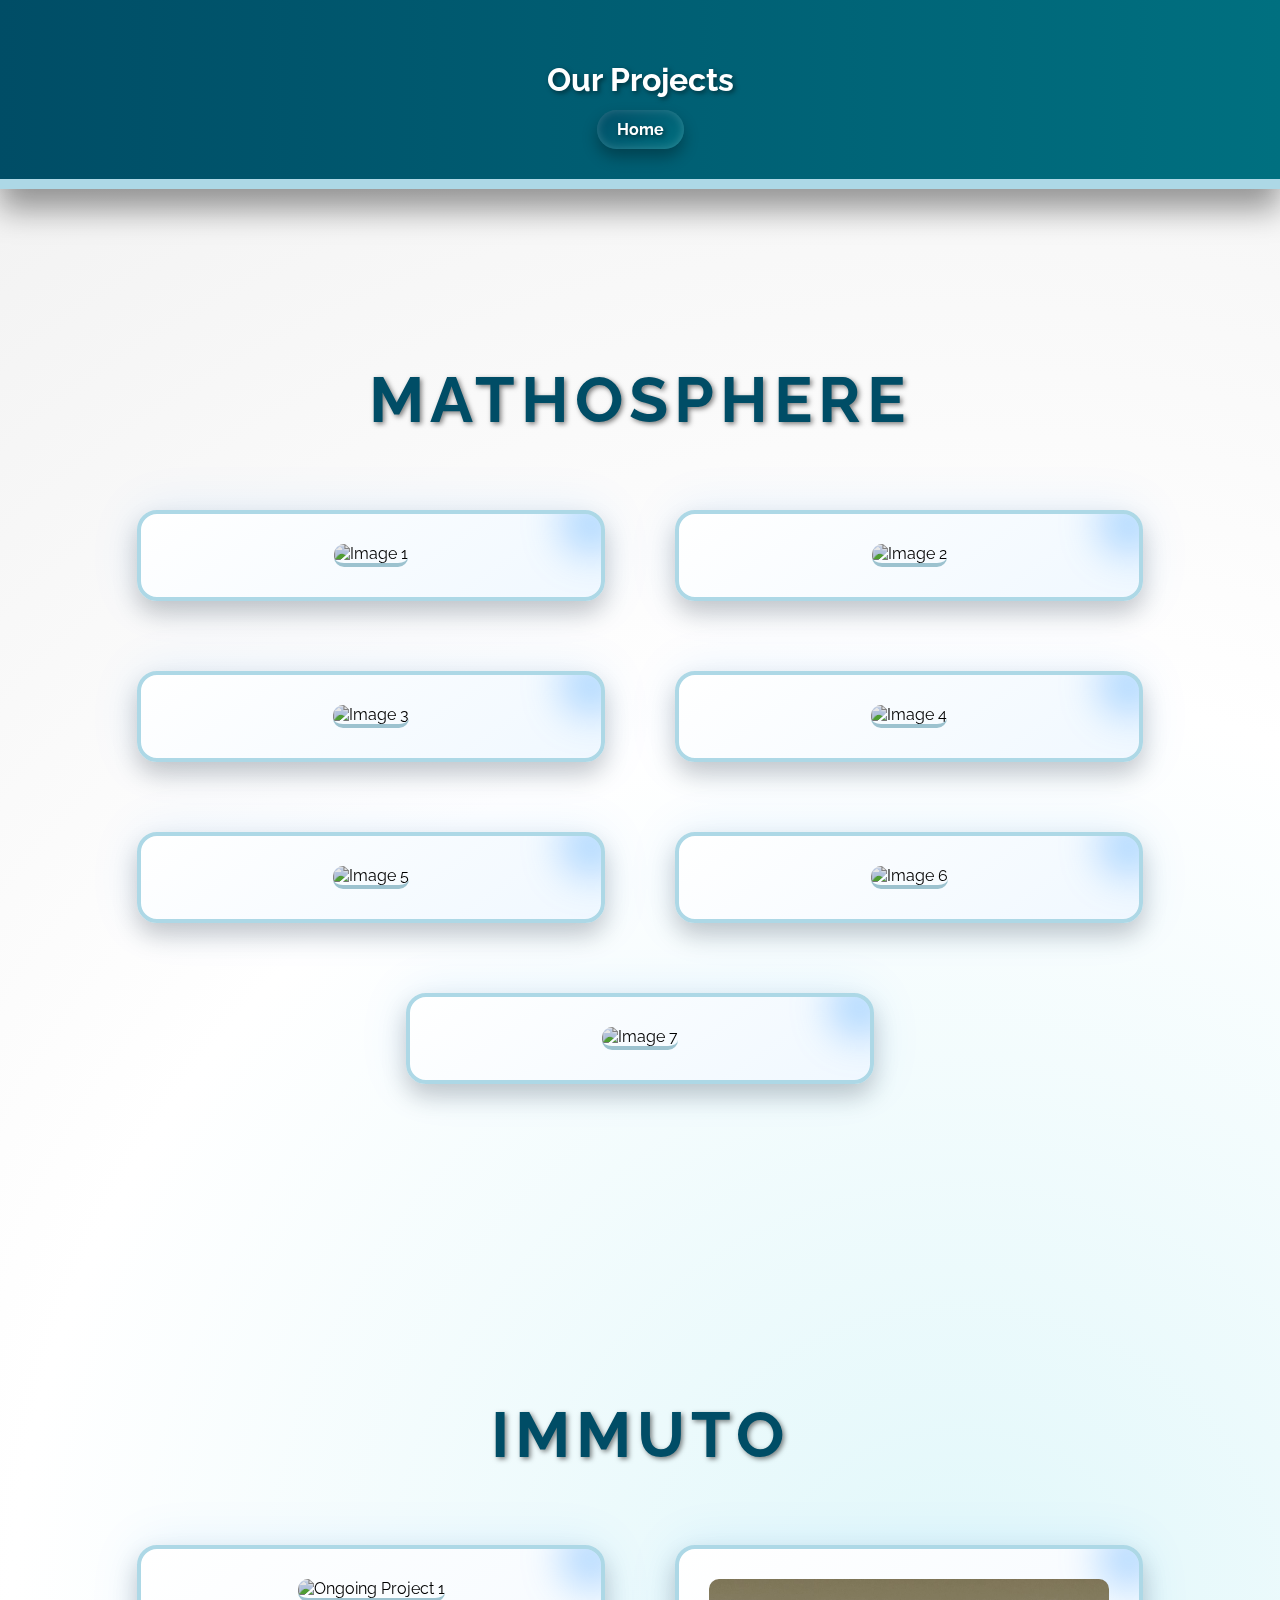
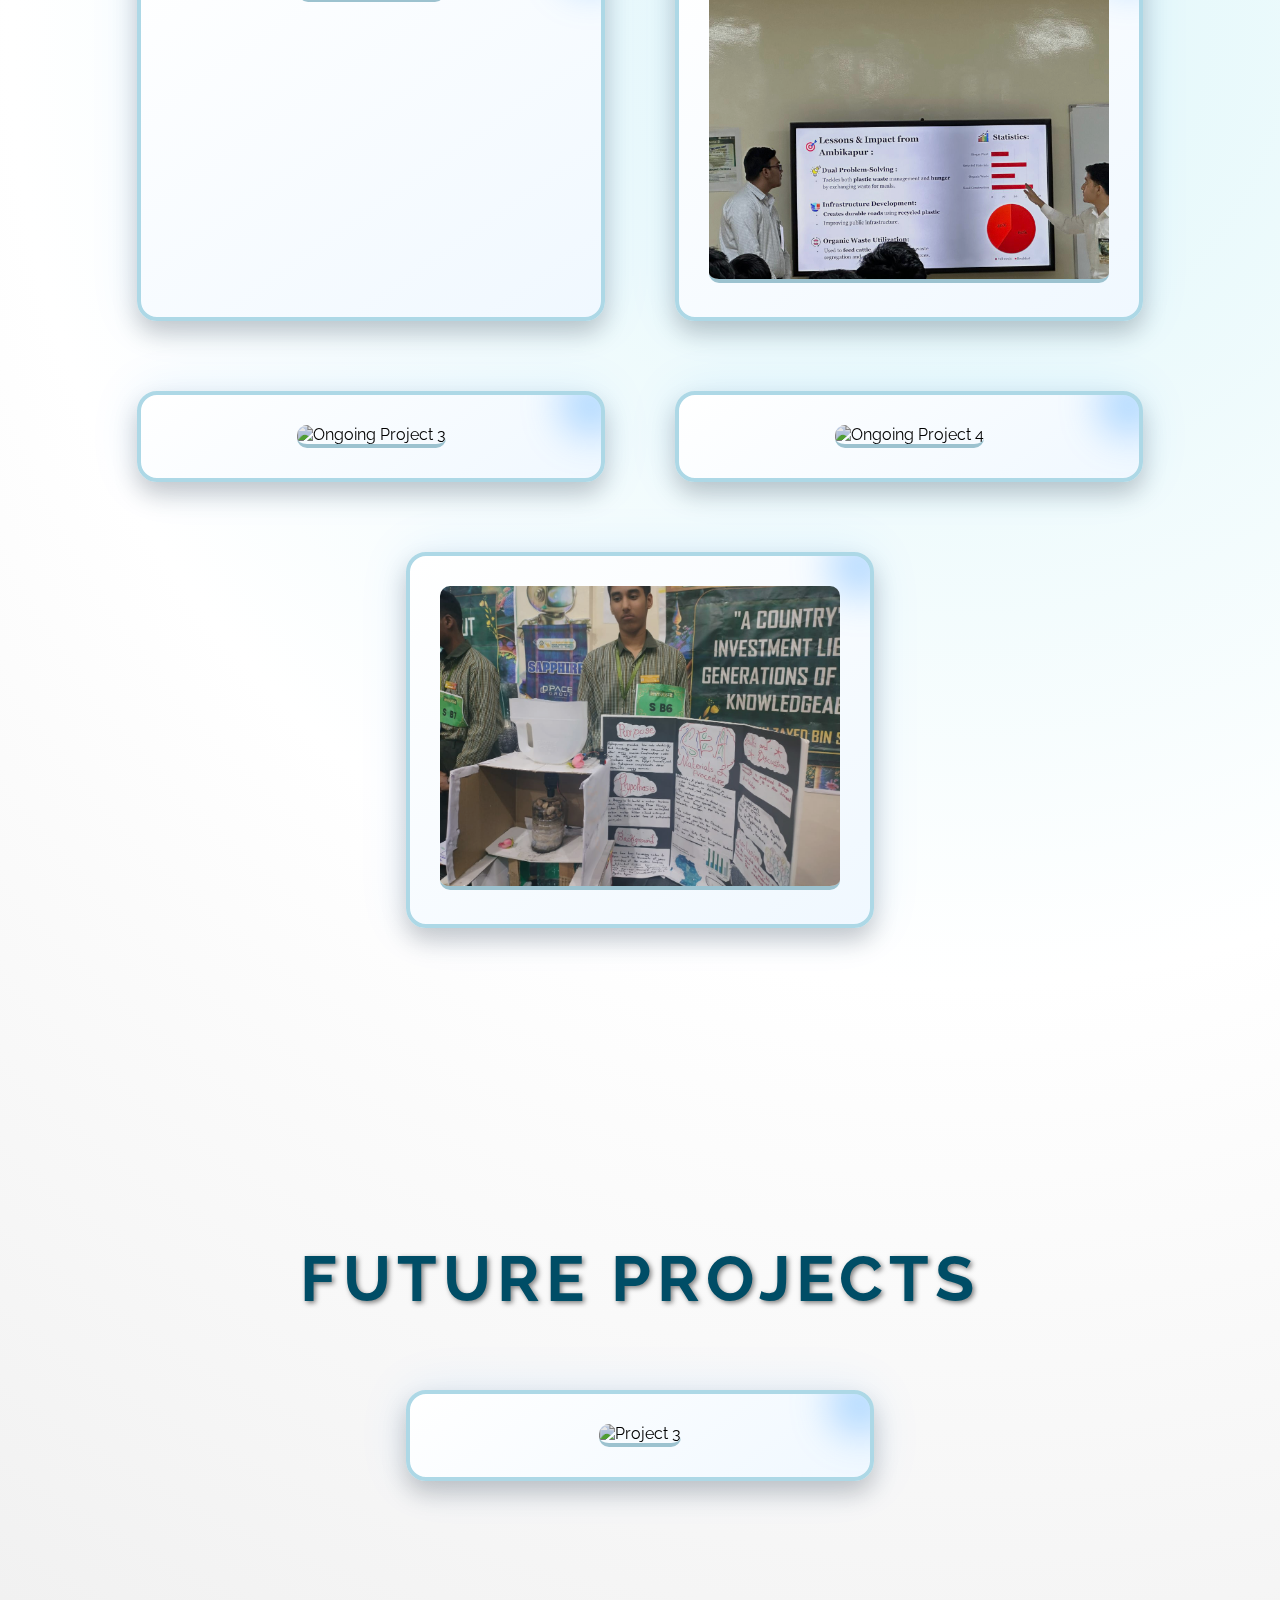
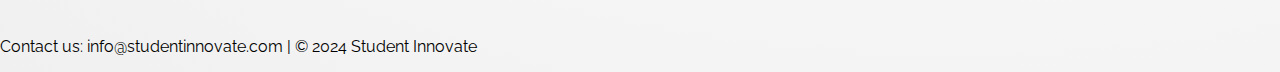
==== project.html @ d990bad8 "Update project.html" ====
<!DOCTYPE html>
<html lang="en">
<head>
    <meta charset="UTF-8">
    <meta name="viewport" content="width=device-width, initial-scale=1.0">
    <meta http-equiv="X-UA-Compatible" content="ie=edge">
    <title>Our Projects - Student Innovate</title>
    <link href="https://fonts.googleapis.com/css2?family=Raleway:wght@700&display=swap" rel="stylesheet">
    <link rel="stylesheet" href="project-styles.css">
</head>
<body>
    <header>
        <div class="container">
            <h1>Our Projects</h1>
            <nav>
                <ul>
                    <li><a href="index.html">Home</a></li>
                </ul>
            </nav>
        </div>
    </header>

    <section id="completed-projects" class="project-section">
        <h2>MATHOSPHERE</h2>
        <div class="project-grid">
            <div class="project-card image-box">
                <img src="img1.JPG" alt="Image 1" class="completed-image">
            </div>
            <div class="project-card image-box">
                <img src="img2.JPG" alt="Image 2" class="completed-image">
            </div>
            <div class="project-card image-box">
                <img src="img3.JPG" alt="Image 3" class="completed-image">
            </div>
            <div class="project-card image-box">
                <img src="img4.JPG" alt="Image 4" class="completed-image">
            </div>
            <div class="project-card image-box">
                <img src="img5.JPG" alt="Image 5" class="completed-image">
            </div>
            <div class="project-card image-box">
                <img src="img6.JPG" alt="Image 6" class="completed-image">
            </div>
            <div class="project-card image-box">
                <img src="img7.JPG" alt="Image 7" class="completed-image">
            </div>
        </div>
    </section>

    <section id="ongoing-projects" class="project-section">
        <h2>Immuto</h2>
        <div class="project-grid">
            <div class="project-card image-box">
                <img src="jpg" alt="Ongoing Project 1" class="ongoing-image">
            </div>
            <div class="project-card image-box">
                <img src="imu2.jpeg" alt="Ongoing Project 2" class="ongoing-image">
            </div>
            <div class="project-card image-box">
                <img src="imu3.JPG" alt="Ongoing Project 3" class="ongoing-image">
            </div>
            <div class="project-card image-box">
                <img src="imu4.JPG" alt="Ongoing Project 4" class="ongoing-image">
            </div>
            <div class="project-card image-box">
                <img src="imu5.jpg" alt="Ongoing Project 5" class="ongoing-image">
            </div>
        </div>
    </section>

    <section id="future-projects" class="project-section">
        <h2>Future Projects</h2>
        <div class="project-grid">
            <div class="project-card image-box">
                <img src="future-project1.jpg" alt="Project 3">
            </div>
            <!-- Add more future project cards here -->
        </div>
    </section>

    <footer>
        <p>Contact us: info@studentinnovate.com | © 2024 Student Innovate</p>
    </footer>

    <script src="project-script.js"></script>
</body>
</html>
---- project-styles.css ----
/* General styles */
body {
    font-family: 'Raleway', sans-serif;
    margin: 0;
    padding: 0;
    background: radial-gradient(circle at center, #e0f7fa, #ffffff, #f0f0f0);
    animation: backgroundShift 10s ease-in-out infinite;
    background-size: 150%;
    perspective: 2000px; /* Enhanced 3D perspective */
    scroll-behavior: smooth; /* Smooth scrolling */
}

/* Scrollbar styles */
body::-webkit-scrollbar {
    width: 10px;
}

body::-webkit-scrollbar-thumb {
    background: #007080;
    border-radius: 10px;
}

body::-webkit-scrollbar-thumb:hover {
    background: #00bcd4;
}

@keyframes backgroundShift {
    0% { background-position: left top; }
    50% { background-position: right bottom; }
    100% { background-position: left top; }
}

header {
    background: linear-gradient(90deg, #004d66, #007080, #00bcd4);
    color: white;
    padding: 40px 0;
    text-align: center;
    border-bottom: 10px solid #add8e6;
    position: sticky;
    top: 0;
    z-index: 1000;
    box-shadow: 0 20px 30px rgba(0, 0, 0, 0.4);
    background-size: 200% 200%; /* Larger background for animation */
    animation: gradientShift 8s ease infinite; /* Gradient animation */
    text-shadow: 2px 2px 5px rgba(0, 0, 0, 0.5); /* Text shadow */
}

@keyframes gradientShift {
    0% { background-position: left; }
    50% { background-position: right; }
    100% { background-position: left; }
}

nav ul {
    list-style: none;
    padding: 0;
    margin: 0;
    display: flex;
    justify-content: center;
    gap: 20px; /* Reduced gap for smaller buttons */
}

nav ul li {
    position: relative;
}

nav ul li a {
    color: white;
    text-decoration: none;
    font-weight: bold;
    padding: 10px 20px; /* Adjusted padding for smaller buttons */
    border-radius: 25px;
    background: linear-gradient(145deg, #004d66, #007080);
    transition: all 0.4s ease, transform 0.5s ease, box-shadow 0.4s ease;
    box-shadow: 0 8px 15px rgba(0, 0, 0, 0.3), inset 0 0 10px rgba(255, 255, 255, 0.2);
    transform-style: preserve-3d; /* Enable 3D transformations */
}

nav ul li a:hover {
    background: linear-gradient(145deg, #00b8d4, #007080);
    transform: translateY(-5px) rotateY(10deg) rotateX(5deg); /* Reduced hover transformation */
    box-shadow: 0 15px 25px rgba(0, 0, 0, 0.5), inset 0 0 20px rgba(255, 255, 255, 0.3);
}

/* Project section */
.project-section {
    padding: 120px 20px;
    text-align: center;
    position: relative;
    z-index: 1;
}

.project-section h2 {
    font-size: 4em;
    color: #004d66;
    text-transform: uppercase;
    letter-spacing: 6px;
    position: relative;
    animation: floatText 3s ease-in-out infinite;
    text-shadow: 2px 2px 5px rgba(0, 0, 0, 0.5); /* Text shadow */
}

@keyframes floatText {
    0% { transform: translateY(0); }
    50% { transform: translateY(-15px); }
    100% { transform: translateY(0); }
}

.project-grid {
    display: flex;
    flex-wrap: wrap;
    justify-content: center;
    gap: 30px; /* Reduced gap */
    animation: fadeIn 1.5s ease;
}

.card {
    perspective: 1000px; /* Card flip perspective */
}

.image-box {
    background: linear-gradient(145deg, #ffffff, #f0f8ff);
    border: 4px solid #add8e6;
    border-radius: 20px; /* Adjusted border radius */
    box-shadow: 0 12px 24px rgba(0, 0, 0, 0.2), 0 0 50px rgba(0, 128, 255, 0.1);
    overflow: hidden;
    transition: transform 0.6s ease, box-shadow 0.6s ease, filter 0.6s ease;
    margin: 20px;
    width: 100%;
    max-width: 400px;
    text-align: center;
    padding: 30px; /* Adjusted padding */
    transform-style: preserve-3d; /* 3D effect */
}

.image-box::after {
    content: '';
    position: absolute;
    top: -20px;
    right: -20px;
    width: 60px;
    height: 60px;
    background: rgba(0, 128, 255, 0.3);
    border-radius: 50%;
    filter: blur(20px);
    transition: all 0.6s ease;
    z-index: -1;
}

.image-box:hover::after {
    top: -40px;
    right: -40px;
    width: 80px;
    height: 80px;
    filter: blur(40px);
    background: rgba(0, 128, 255, 0.5);
}

.image-box:hover {
    transform: translateY(-20px) rotateX(5deg) rotateY(5deg); /* Adjusted hover transformation */
    box-shadow: 0 20px 40px rgba(0, 0, 0, 0.3), 0 0 100px rgba(0, 128, 255, 0.3);
}

.image-box img {
    width: 100%;
    height: auto;
    border-bottom: 4px solid #add8e6;
    border-radius: 10px;
    transition: transform 0.5s ease, filter 0.5s ease;
    filter: brightness(0.9);
    transform: translateZ(30px); /* Adds depth */
}

.image-box:hover img {
    transform: scale(1.1) translateZ(40px); /* 3D scaling */
    filter: brightness(1.3);
}

.image-box h3 {
    font-size: 2.5em;
    margin: 20px 0;
    color: #004d66;
    text-transform: uppercase;
    letter-spacing: 3px;
    transform: translateZ(15px);
}

/* Card Flip Effect */
.image-box .card-inner {
    position: relative;
    width: 100%;
    height: 100%;
    transition: transform 0.6s;
    transform-style: preserve-3d;
}

.image-box:hover .card-inner {
    transform: rotateY(180deg); /* Flip on hover */
}

.image-box .card-front,
.image-box .card-back {
    position: absolute;
    width: 100%;
    height: 100%;
    backface-visibility: hidden; /* Hide the back face */
}

.image-box .card-front {
    display: flex;
    justify-content: center;
    align-items: center;
}

.image-box .card-back {
    background: rgba(173, 216, 230, 0.9); /* Background color for back */
    color: #004d66;
    display: flex;
    justify-content: center;
    align-items: center;
    transform: rotateY(180deg); /* Flip it */
}

/* Button Styles */
button {
    margin-top: 30px;
    background-color: #004d66;
    color: white;
    border: none;
    padding: 15px 30px; /* Reduced padding */
    cursor: pointer;
    border-radius: 15px;
    font-size: 1.2em; /* Adjusted font size */
    letter-spacing: 1px; /* Reduced letter spacing */
    transition: transform 0.4s ease, box-shadow 0.4s ease, background 0.4s ease;
    box-shadow: 0 5px 15px rgba(0, 0, 0, 0.3);
}

button:hover {
    background-color: #007080;
    transform: scale(1.05); /* Slightly larger on hover */
    box-shadow: 0 10px 20px rgba(0, 0, 0, 0.5);
}

@media (max-width: 768px) {
    nav ul {
        flex-direction: column; /* Stack navigation items on smaller screens */
        gap: 10px; /* Reduced gap for smaller screens */
    }

    .image-box {
        margin: 10px;
        padding: 20px; /* Adjusted padding */
    }
}

@media (max-width: 480px) {
    .project-section h2 {
        font-size: 2.2em;
    }

    .image-box {
        max-width: 100%;
    }

    button {
        padding: 12px 20px; /* Further reduced padding for buttons */
        font-size: 1em; /* Adjusted font size */
    }
}
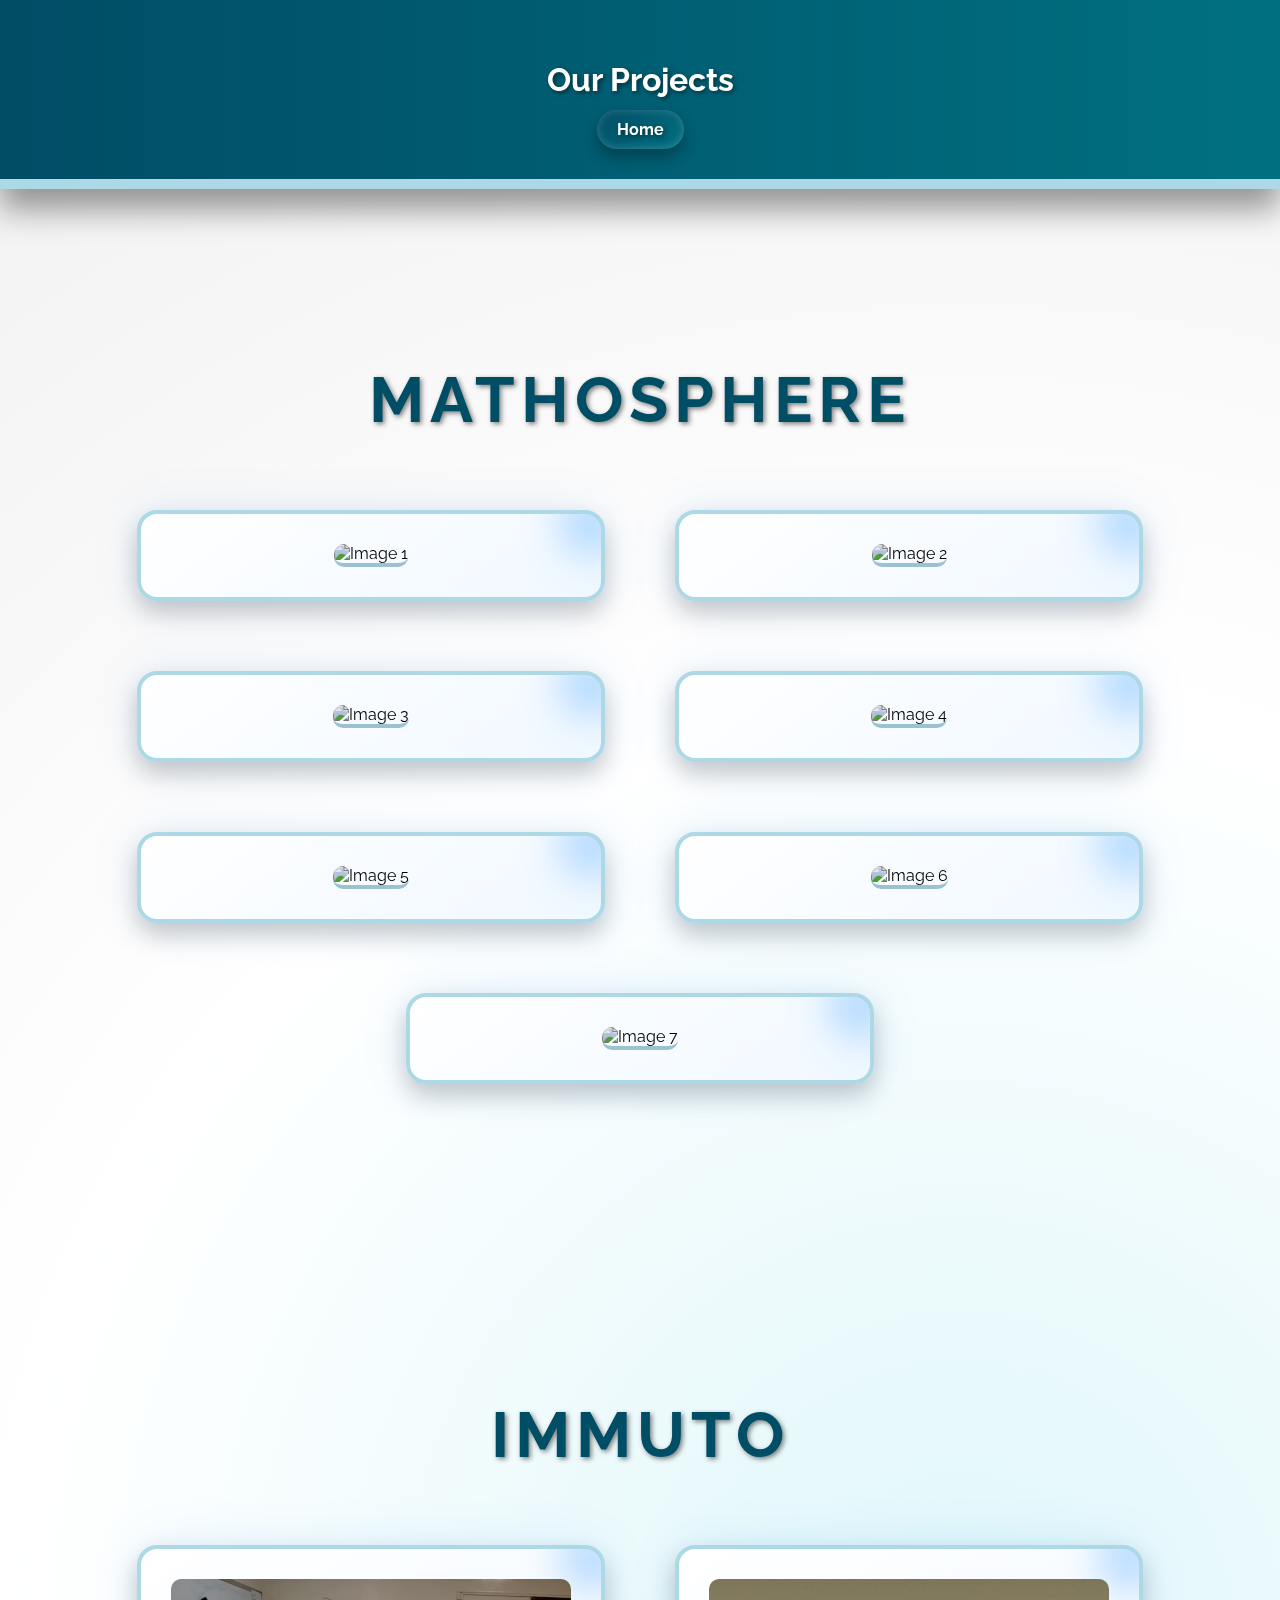
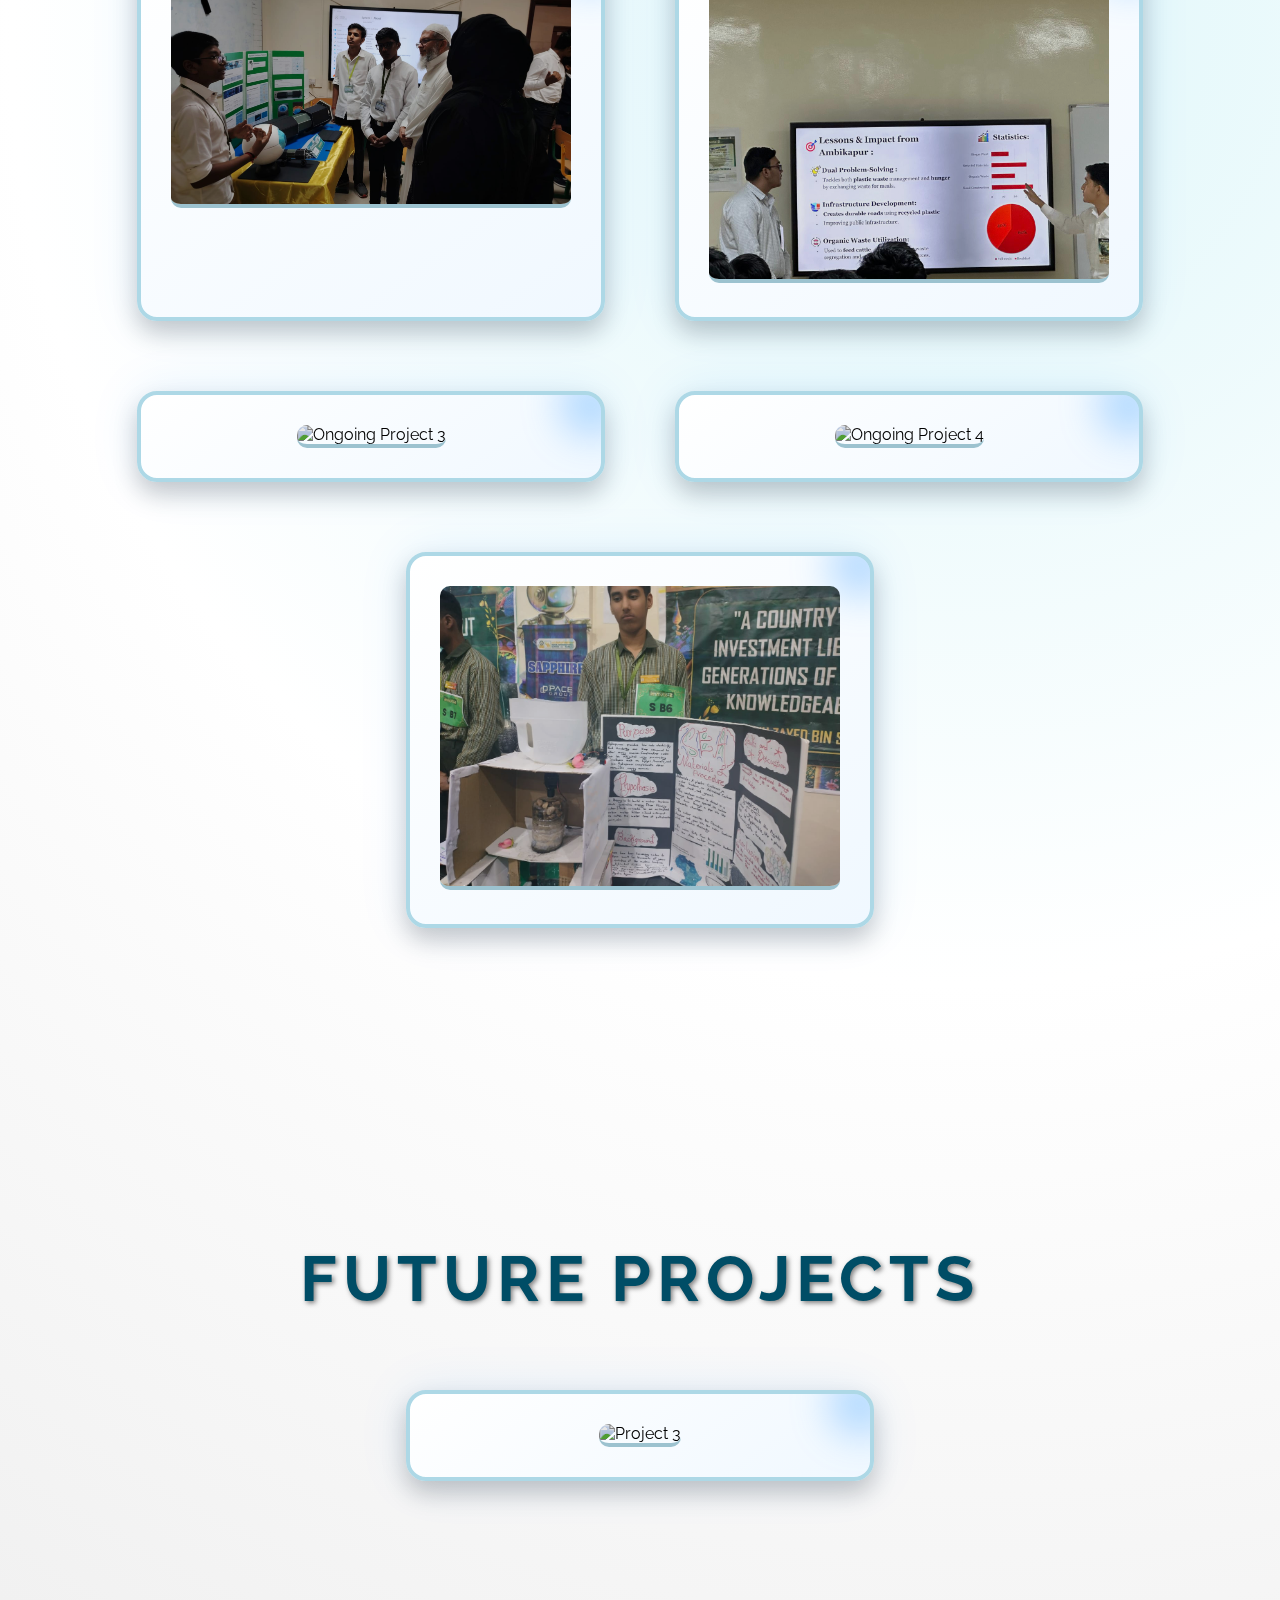
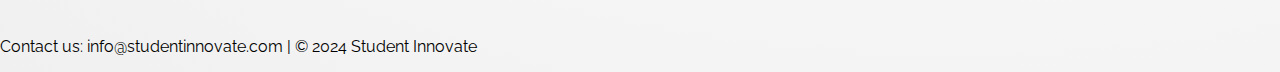
==== commit efc83c10: "Update project.html" ====
--- a/project.html
+++ b/project.html
@@ -51,7 +51,7 @@
         <h2>Immuto</h2>
         <div class="project-grid">
             <div class="project-card image-box">
-                <img src="jpg" alt="Ongoing Project 1" class="ongoing-image">
+                <img src="imu1.jpg" alt="Ongoing Project 1" class="ongoing-image">
             </div>
             <div class="project-card image-box">
                 <img src="imu2.jpeg" alt="Ongoing Project 2" class="ongoing-image">
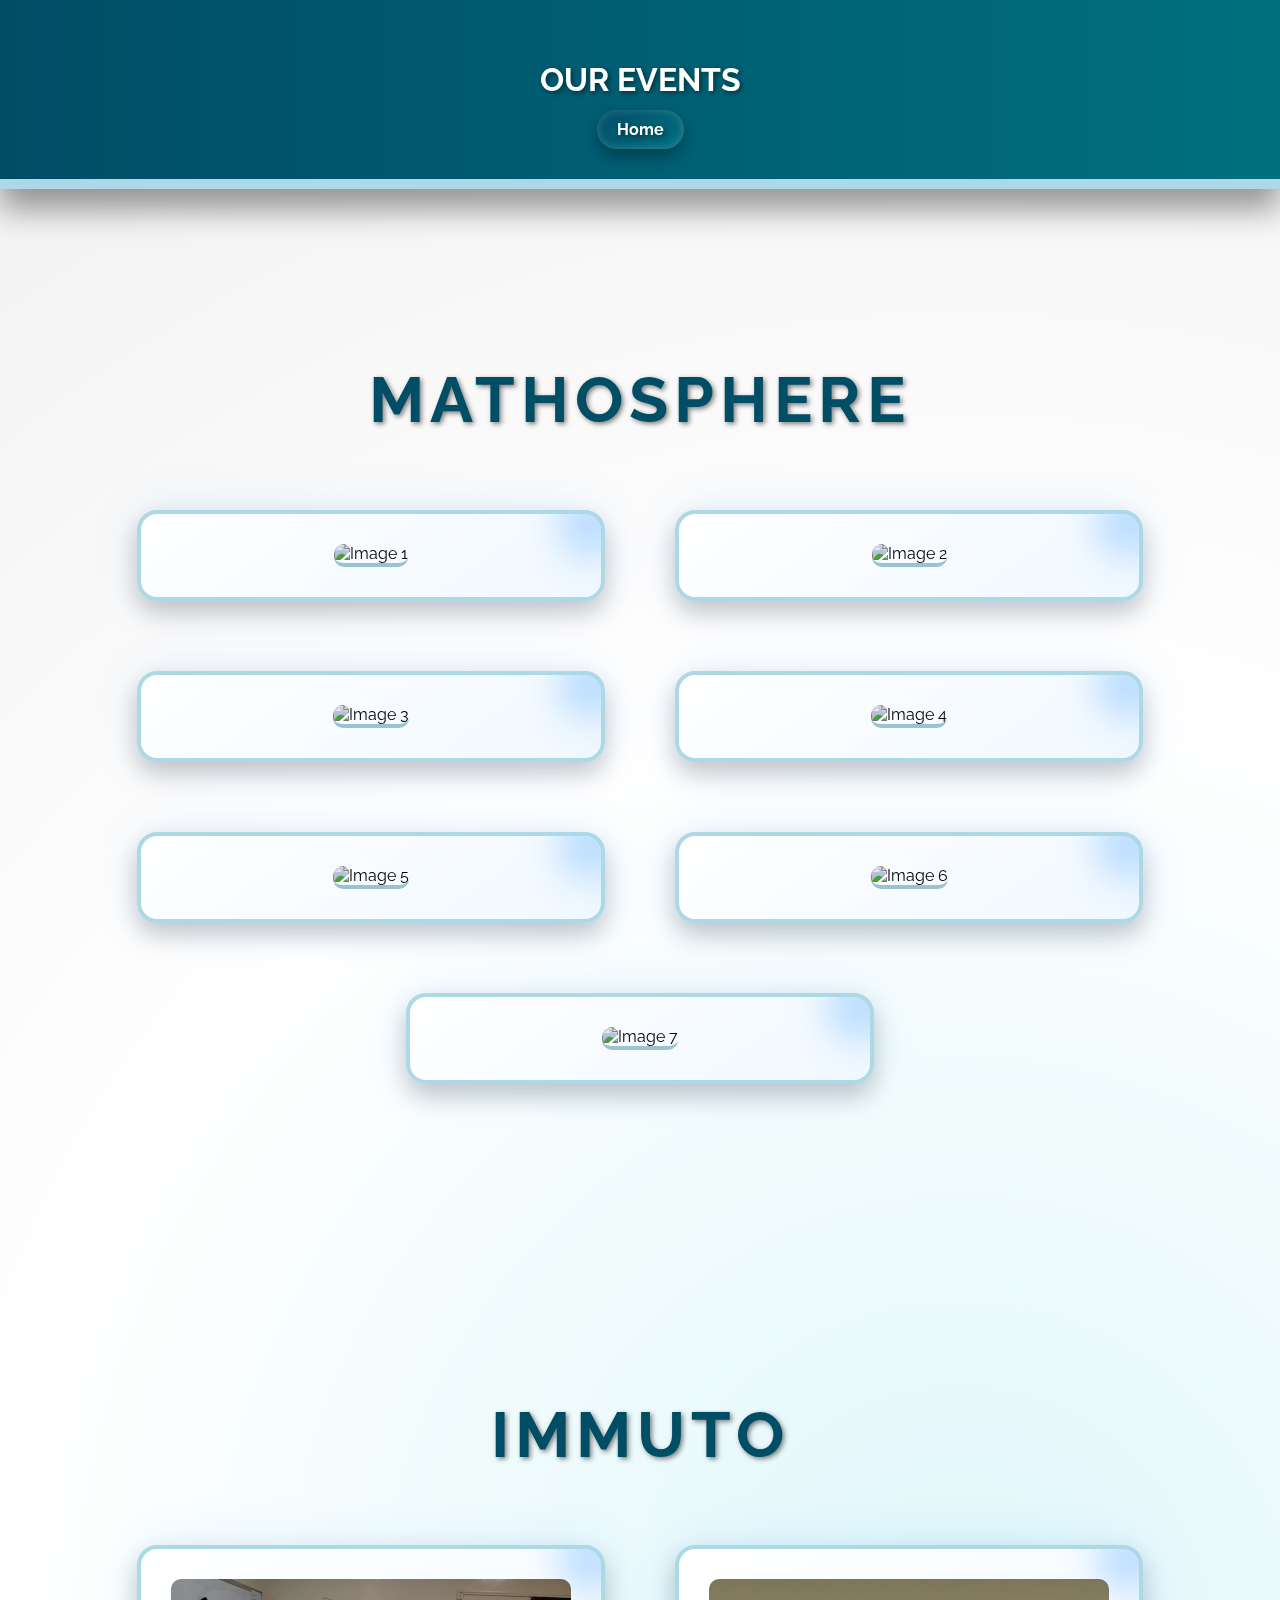
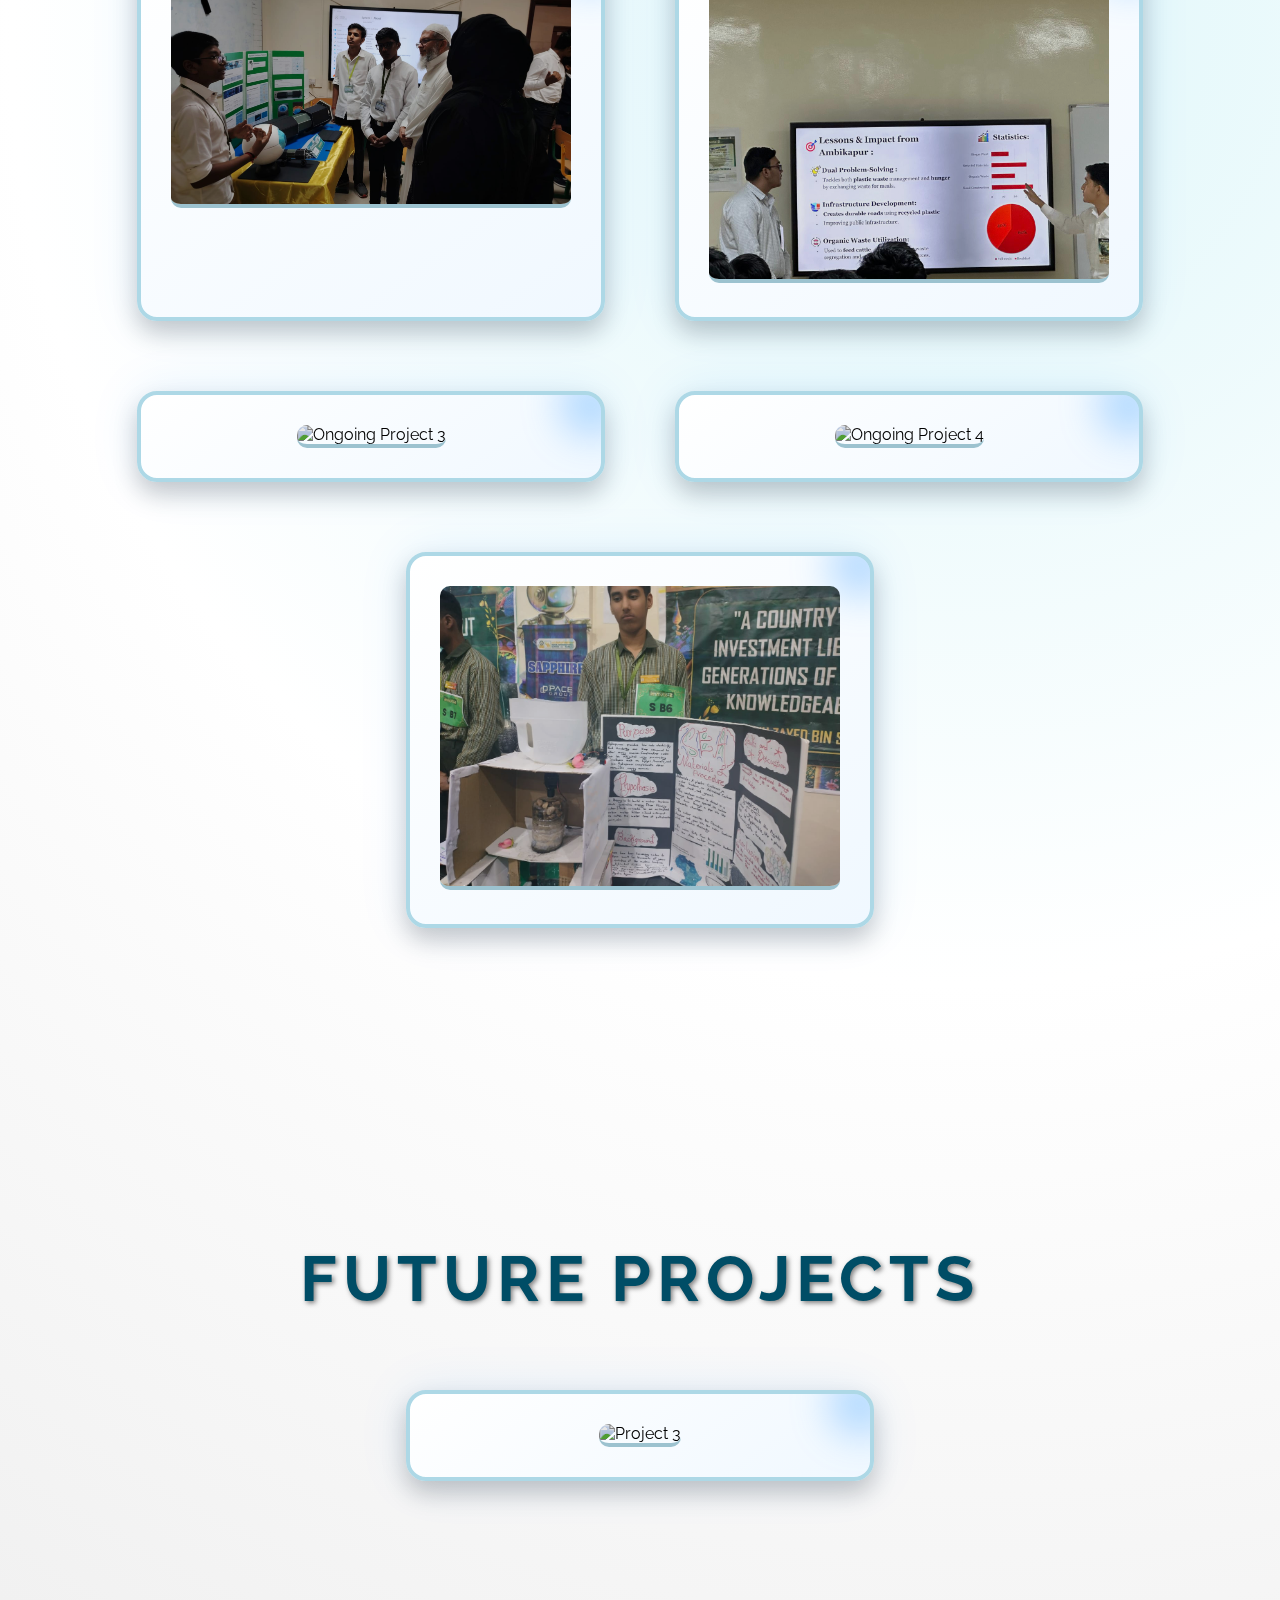
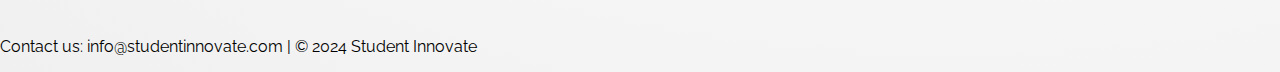
==== commit 3fd784f7: "Update project.html" ====
--- a/project.html
+++ b/project.html
@@ -4,14 +4,14 @@
     <meta charset="UTF-8">
     <meta name="viewport" content="width=device-width, initial-scale=1.0">
     <meta http-equiv="X-UA-Compatible" content="ie=edge">
-    <title>Our Projects - Student Innovate</title>
+    <title>Our Events - Student Innovate</title>
     <link href="https://fonts.googleapis.com/css2?family=Raleway:wght@700&display=swap" rel="stylesheet">
     <link rel="stylesheet" href="project-styles.css">
 </head>
 <body>
     <header>
         <div class="container">
-            <h1>Our Projects</h1>
+            <h1>OUR EVENTS</h1>
             <nav>
                 <ul>
                     <li><a href="index.html">Home</a></li>
@@ -24,25 +24,25 @@
         <h2>MATHOSPHERE</h2>
         <div class="project-grid">
             <div class="project-card image-box">
-                <img src="img1.JPG" alt="Image 1" class="completed-image">
+                <img src="img1.jpg" alt="Image 1" class="completed-image">
             </div>
             <div class="project-card image-box">
-                <img src="img2.JPG" alt="Image 2" class="completed-image">
+                <img src="img2.jpg" alt="Image 2" class="completed-image">
             </div>
             <div class="project-card image-box">
-                <img src="img3.JPG" alt="Image 3" class="completed-image">
+                <img src="img3.jpg" alt="Image 3" class="completed-image">
             </div>
             <div class="project-card image-box">
-                <img src="img4.JPG" alt="Image 4" class="completed-image">
+                <img src="img4.jpg" alt="Image 4" class="completed-image">
             </div>
             <div class="project-card image-box">
-                <img src="img5.JPG" alt="Image 5" class="completed-image">
+                <img src="img5.jpg" alt="Image 5" class="completed-image">
             </div>
             <div class="project-card image-box">
-                <img src="img6.JPG" alt="Image 6" class="completed-image">
+                <img src="img6.jpg" alt="Image 6" class="completed-image">
             </div>
             <div class="project-card image-box">
-                <img src="img7.JPG" alt="Image 7" class="completed-image">
+                <img src="img7.jpg" alt="Image 7" class="completed-image">
             </div>
         </div>
     </section>
@@ -57,10 +57,10 @@
                 <img src="imu2.jpeg" alt="Ongoing Project 2" class="ongoing-image">
             </div>
             <div class="project-card image-box">
-                <img src="imu3.JPG" alt="Ongoing Project 3" class="ongoing-image">
+                <img src="imu3.jpg" alt="Ongoing Project 3" class="ongoing-image">
             </div>
             <div class="project-card image-box">
-                <img src="imu4.JPG" alt="Ongoing Project 4" class="ongoing-image">
+                <img src="imu4.jpg" alt="Ongoing Project 4" class="ongoing-image">
             </div>
             <div class="project-card image-box">
                 <img src="imu5.jpg" alt="Ongoing Project 5" class="ongoing-image">
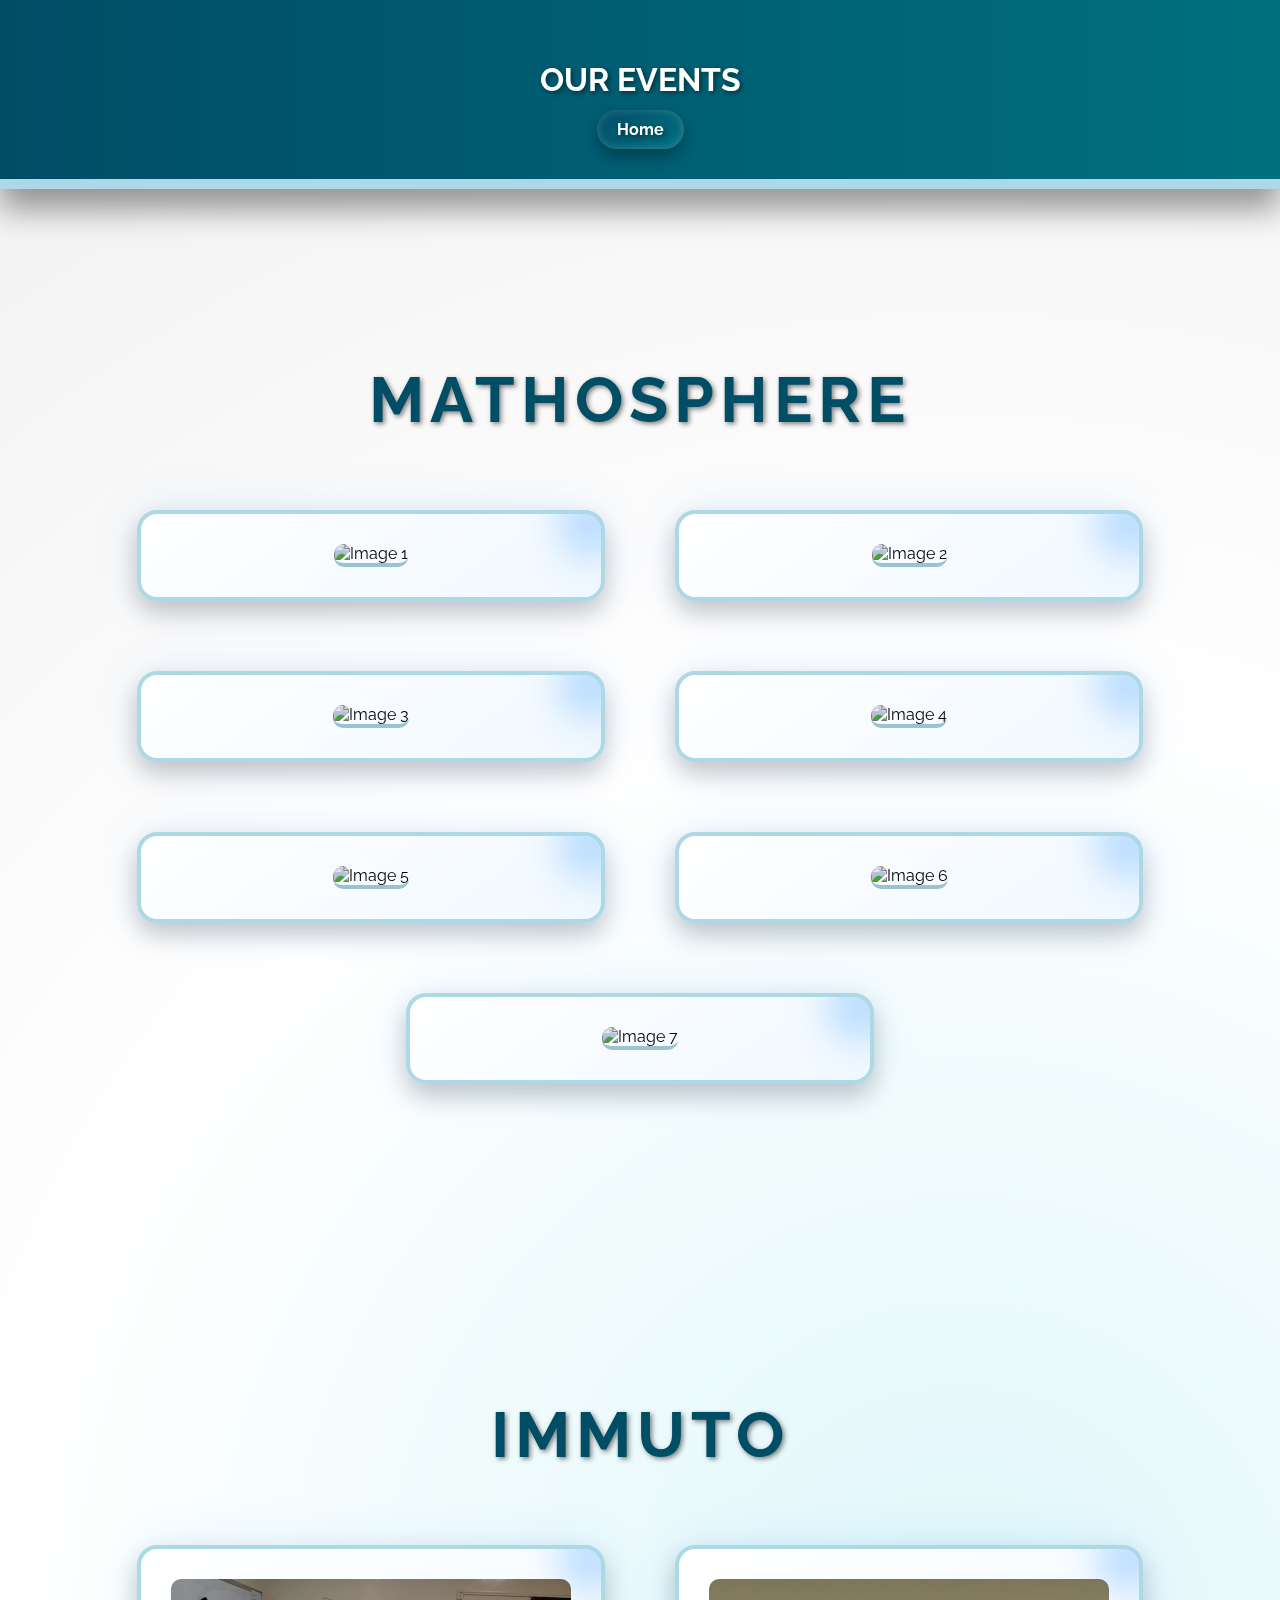
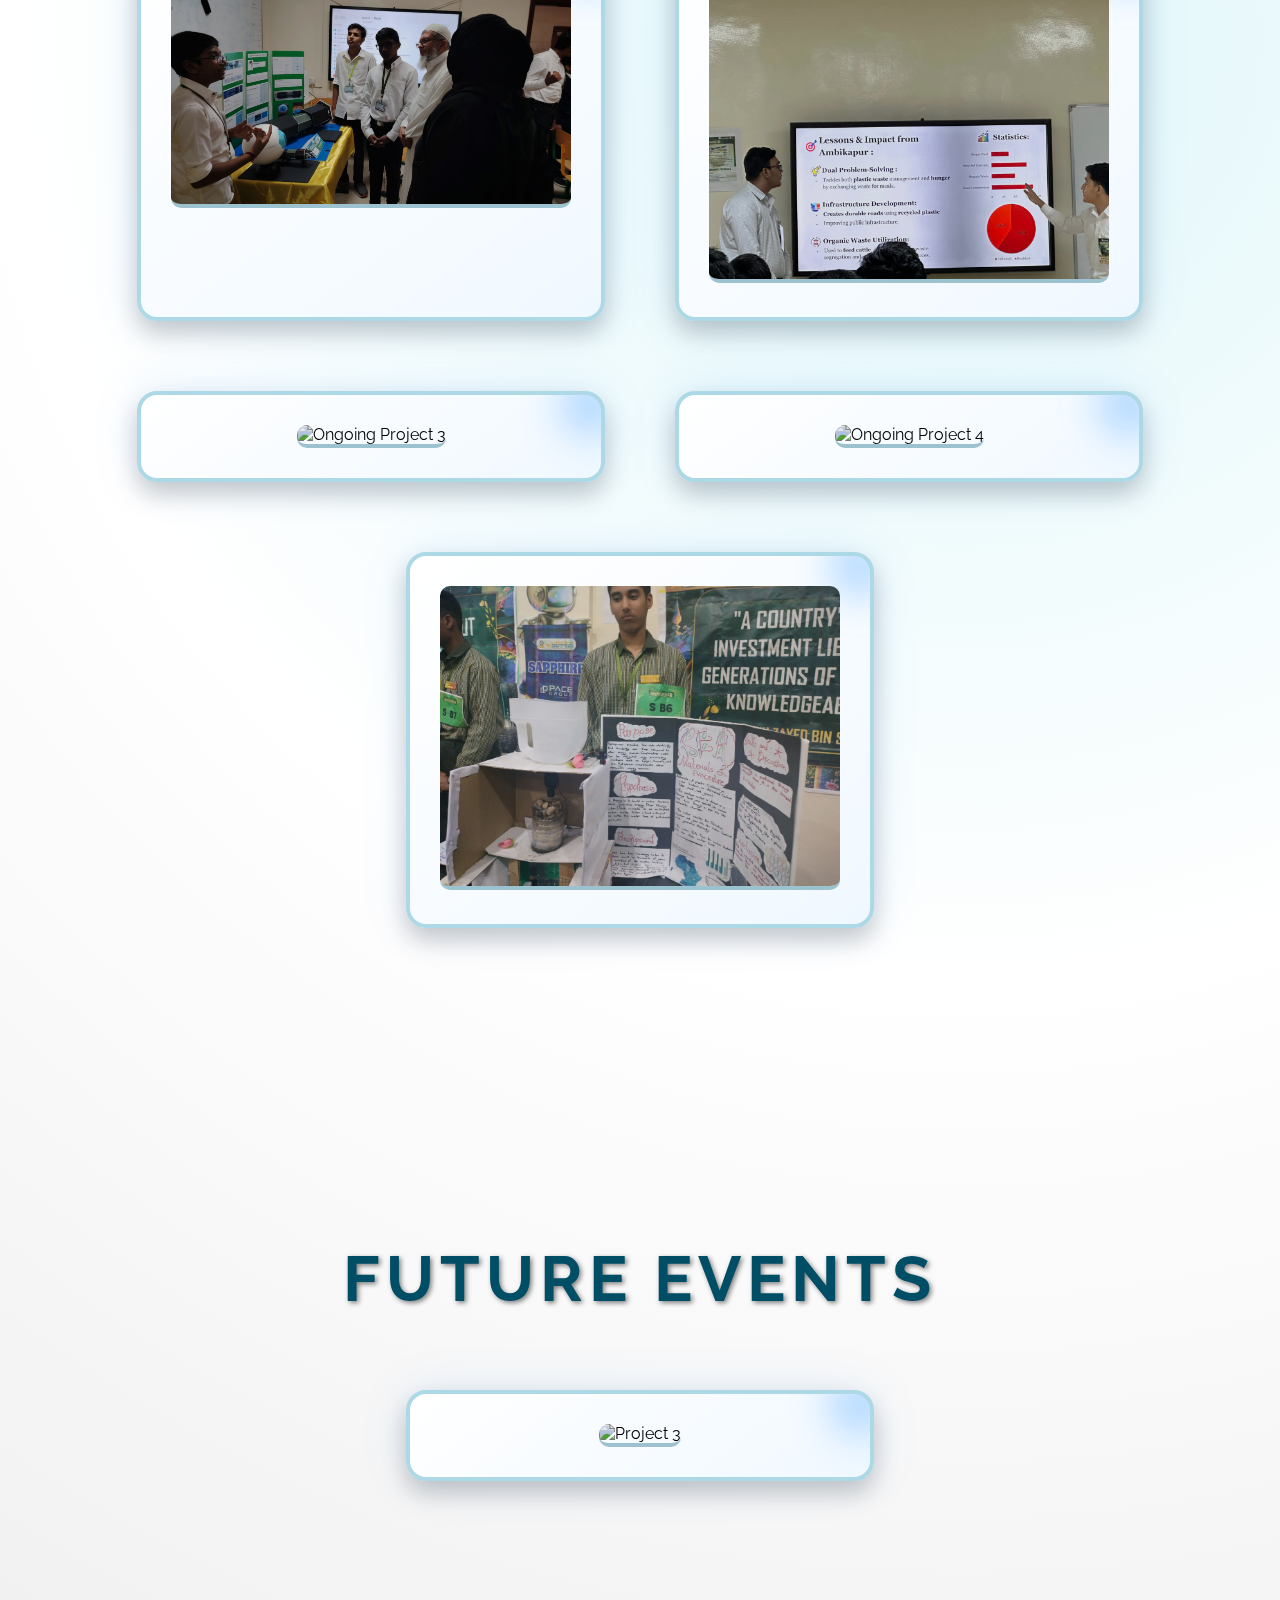
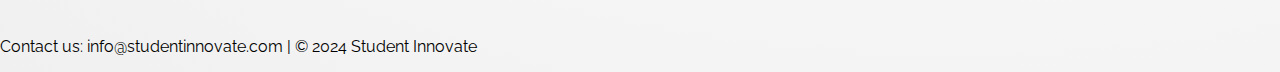
==== commit 2e08c576: "Update project.html" ====
--- a/project.html
+++ b/project.html
@@ -24,25 +24,25 @@
         <h2>MATHOSPHERE</h2>
         <div class="project-grid">
             <div class="project-card image-box">
-                <img src="img1.jpg" alt="Image 1" class="completed-image">
+                <img src="img1.JPG" alt="Image 1" class="completed-image">
             </div>
             <div class="project-card image-box">
-                <img src="img2.jpg" alt="Image 2" class="completed-image">
+                <img src="img2.JPG" alt="Image 2" class="completed-image">
             </div>
             <div class="project-card image-box">
-                <img src="img3.jpg" alt="Image 3" class="completed-image">
+                <img src="img3.JPG" alt="Image 3" class="completed-image">
             </div>
             <div class="project-card image-box">
-                <img src="img4.jpg" alt="Image 4" class="completed-image">
+                <img src="img4.JPG" alt="Image 4" class="completed-image">
             </div>
             <div class="project-card image-box">
-                <img src="img5.jpg" alt="Image 5" class="completed-image">
+                <img src="img5.JPG" alt="Image 5" class="completed-image">
             </div>
             <div class="project-card image-box">
-                <img src="img6.jpg" alt="Image 6" class="completed-image">
+                <img src="img6.JPG" alt="Image 6" class="completed-image">
             </div>
             <div class="project-card image-box">
-                <img src="img7.jpg" alt="Image 7" class="completed-image">
+                <img src="img7.JPG" alt="Image 7" class="completed-image">
             </div>
         </div>
     </section>
@@ -57,10 +57,10 @@
                 <img src="imu2.jpeg" alt="Ongoing Project 2" class="ongoing-image">
             </div>
             <div class="project-card image-box">
-                <img src="imu3.jpg" alt="Ongoing Project 3" class="ongoing-image">
+                <img src="imu3.JPG" alt="Ongoing Project 3" class="ongoing-image">
             </div>
             <div class="project-card image-box">
-                <img src="imu4.jpg" alt="Ongoing Project 4" class="ongoing-image">
+                <img src="imu4.JPG" alt="Ongoing Project 4" class="ongoing-image">
             </div>
             <div class="project-card image-box">
                 <img src="imu5.jpg" alt="Ongoing Project 5" class="ongoing-image">
@@ -69,7 +69,7 @@
     </section>
 
     <section id="future-projects" class="project-section">
-        <h2>Future Projects</h2>
+        <h2>Future Events</h2>
         <div class="project-grid">
             <div class="project-card image-box">
                 <img src="future-project1.jpg" alt="Project 3">
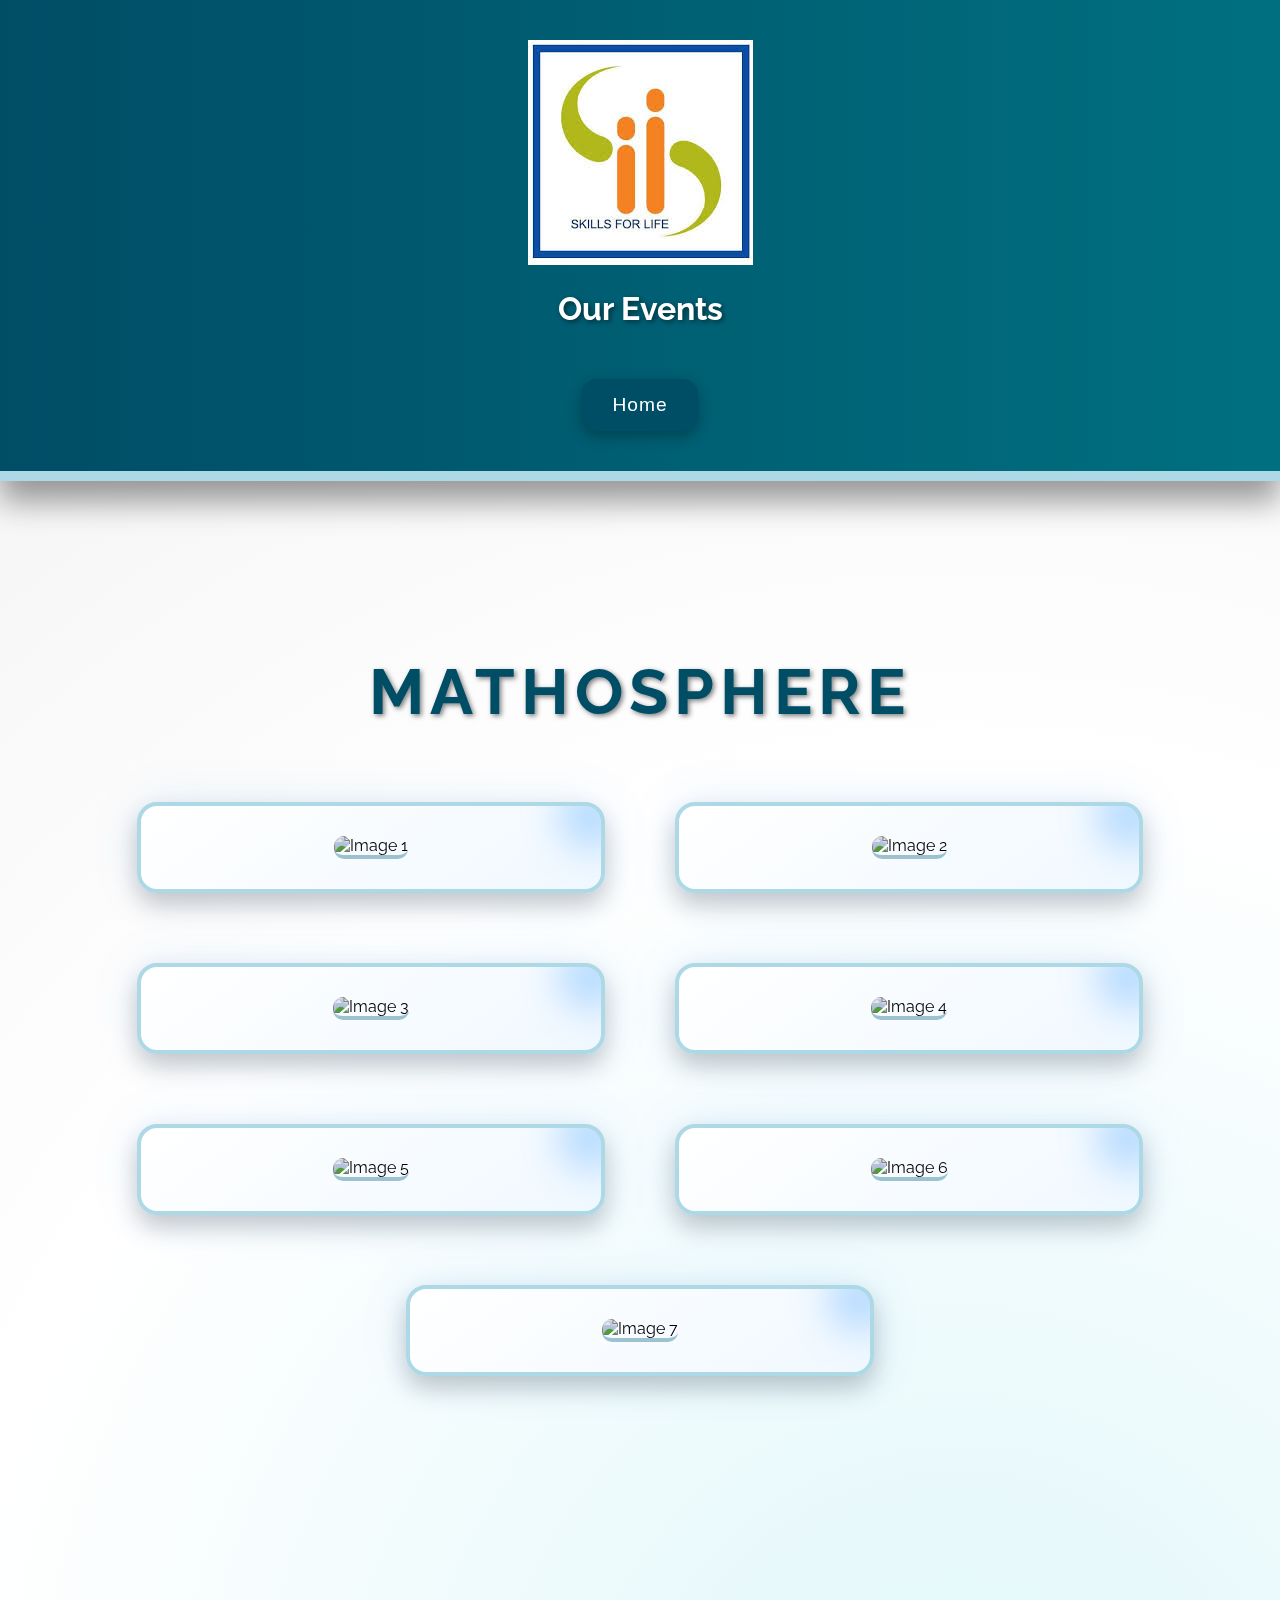
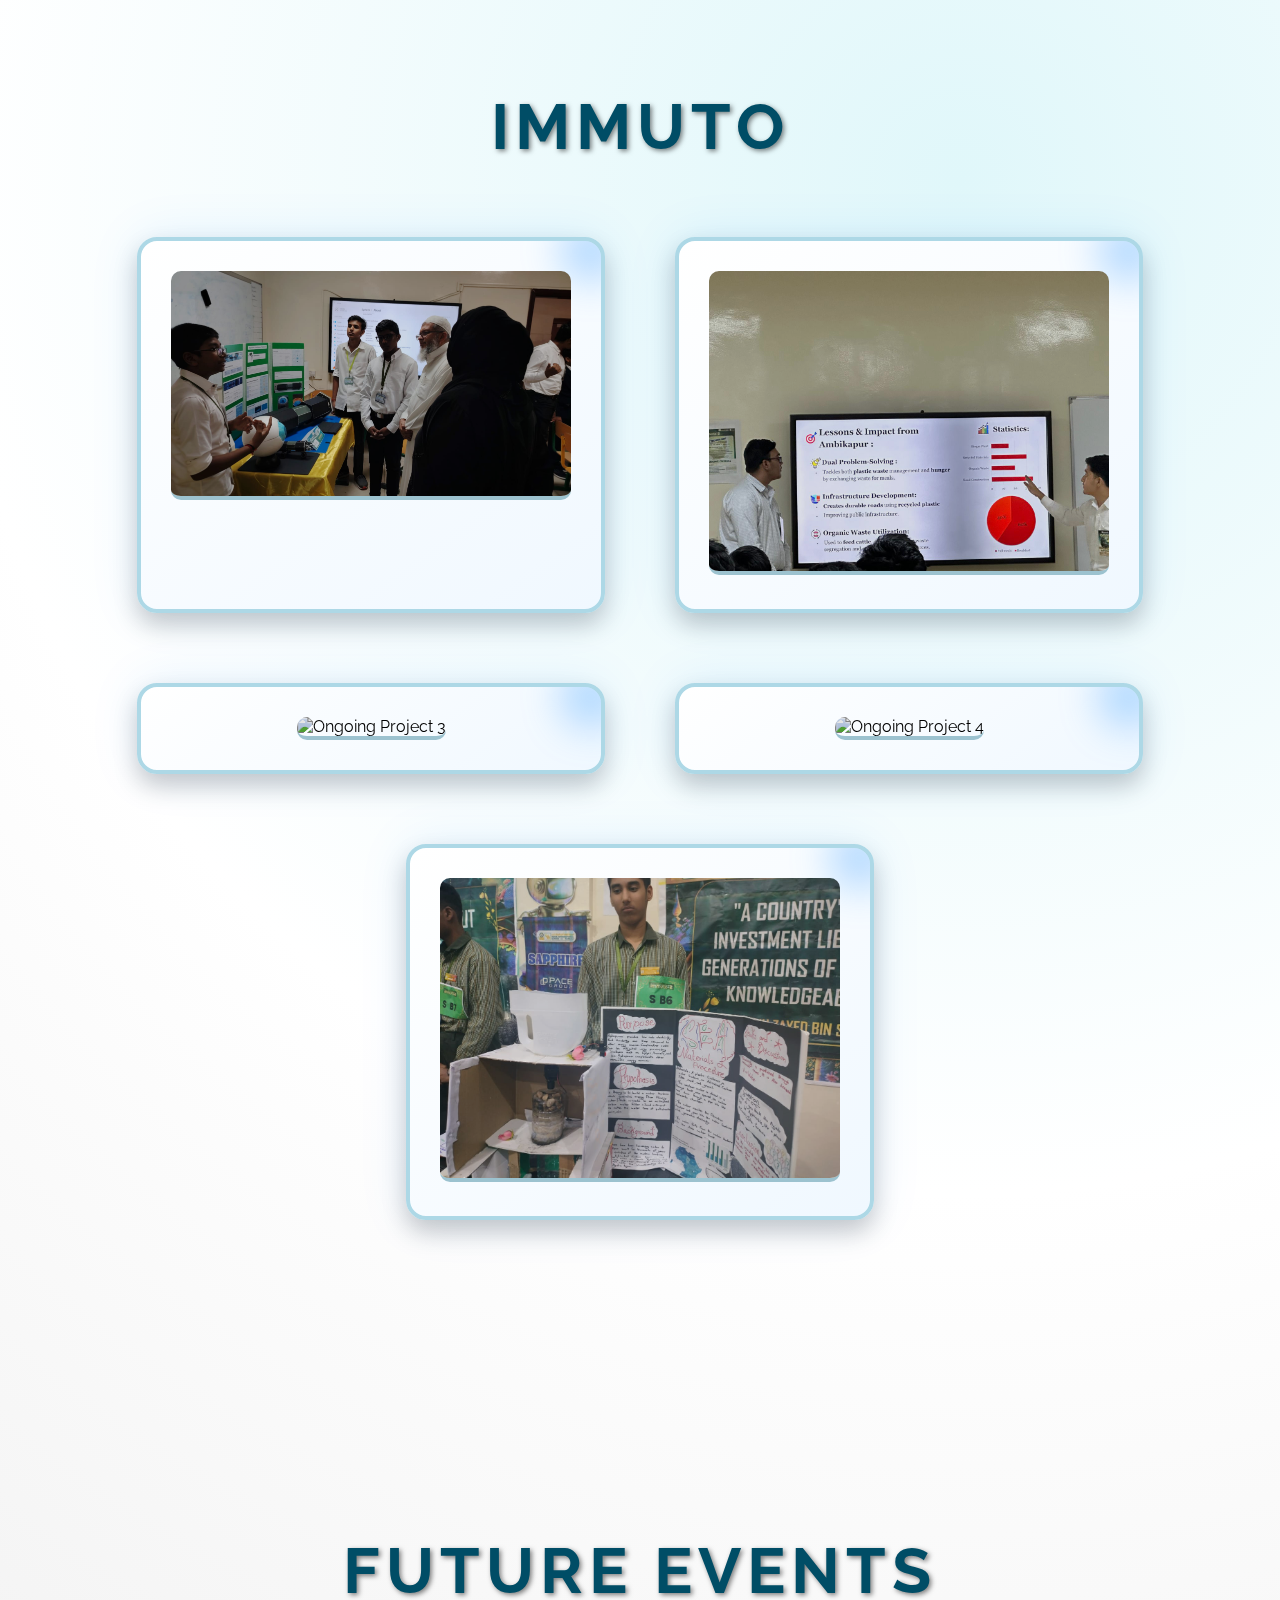
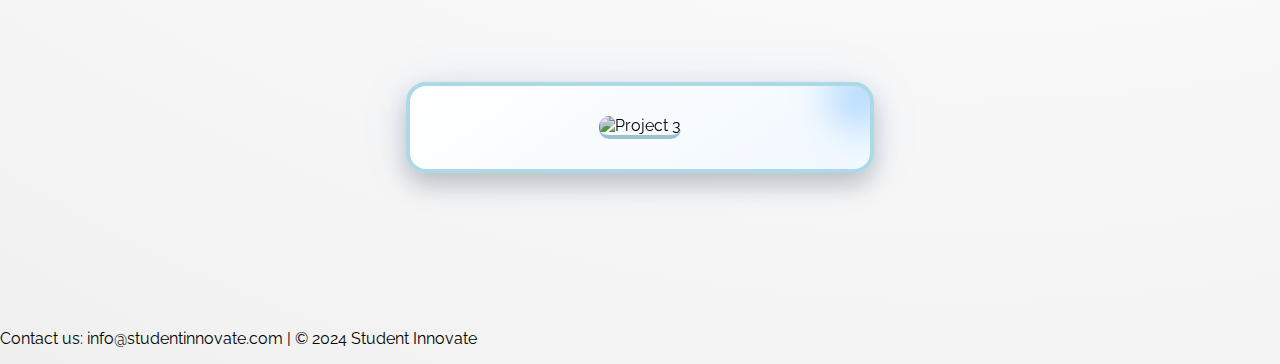
==== commit e39af3ee: "Update project.html" ====
--- a/project.html
+++ b/project.html
@@ -9,40 +9,39 @@
     <link rel="stylesheet" href="project-styles.css">
 </head>
 <body>
-    <header>
-        <div class="container">
-            <h1>OUR EVENTS</h1>
-            <nav>
-                <ul>
-                    <li><a href="index.html">Home</a></li>
-                </ul>
-            </nav>
+     <header id="header">
+        <div class="logo">
+            <img src="title.jpeg" alt="Student Innovate Logo" id="logoImage">
         </div>
+        <div class="header-title">
+            <h1>Our Events</h1>
+        </div>
+       <a href="index.html"> <button class="btn" id="eventsButton">Home</button></a>
     </header>
 
     <section id="completed-projects" class="project-section">
         <h2>MATHOSPHERE</h2>
         <div class="project-grid">
             <div class="project-card image-box">
-                <img src="img1.JPG" alt="Image 1" class="completed-image">
+                <img src="img1.jpg" alt="Image 1" class="completed-image">
             </div>
             <div class="project-card image-box">
-                <img src="img2.JPG" alt="Image 2" class="completed-image">
+                <img src="img2.jpg" alt="Image 2" class="completed-image">
             </div>
             <div class="project-card image-box">
-                <img src="img3.JPG" alt="Image 3" class="completed-image">
+                <img src="img3.jpg" alt="Image 3" class="completed-image">
             </div>
             <div class="project-card image-box">
-                <img src="img4.JPG" alt="Image 4" class="completed-image">
+                <img src="img4.jpg" alt="Image 4" class="completed-image">
             </div>
             <div class="project-card image-box">
-                <img src="img5.JPG" alt="Image 5" class="completed-image">
+                <img src="img5.jpg" alt="Image 5" class="completed-image">
             </div>
             <div class="project-card image-box">
-                <img src="img6.JPG" alt="Image 6" class="completed-image">
+                <img src="img6.jpg" alt="Image 6" class="completed-image">
             </div>
             <div class="project-card image-box">
-                <img src="img7.JPG" alt="Image 7" class="completed-image">
+                <img src="img7.jpg" alt="Image 7" class="completed-image">
             </div>
         </div>
     </section>
@@ -57,10 +56,10 @@
                 <img src="imu2.jpeg" alt="Ongoing Project 2" class="ongoing-image">
             </div>
             <div class="project-card image-box">
-                <img src="imu3.JPG" alt="Ongoing Project 3" class="ongoing-image">
+                <img src="imu3.jpg" alt="Ongoing Project 3" class="ongoing-image">
             </div>
             <div class="project-card image-box">
-                <img src="imu4.JPG" alt="Ongoing Project 4" class="ongoing-image">
+                <img src="imu4.jpg" alt="Ongoing Project 4" class="ongoing-image">
             </div>
             <div class="project-card image-box">
                 <img src="imu5.jpg" alt="Ongoing Project 5" class="ongoing-image">
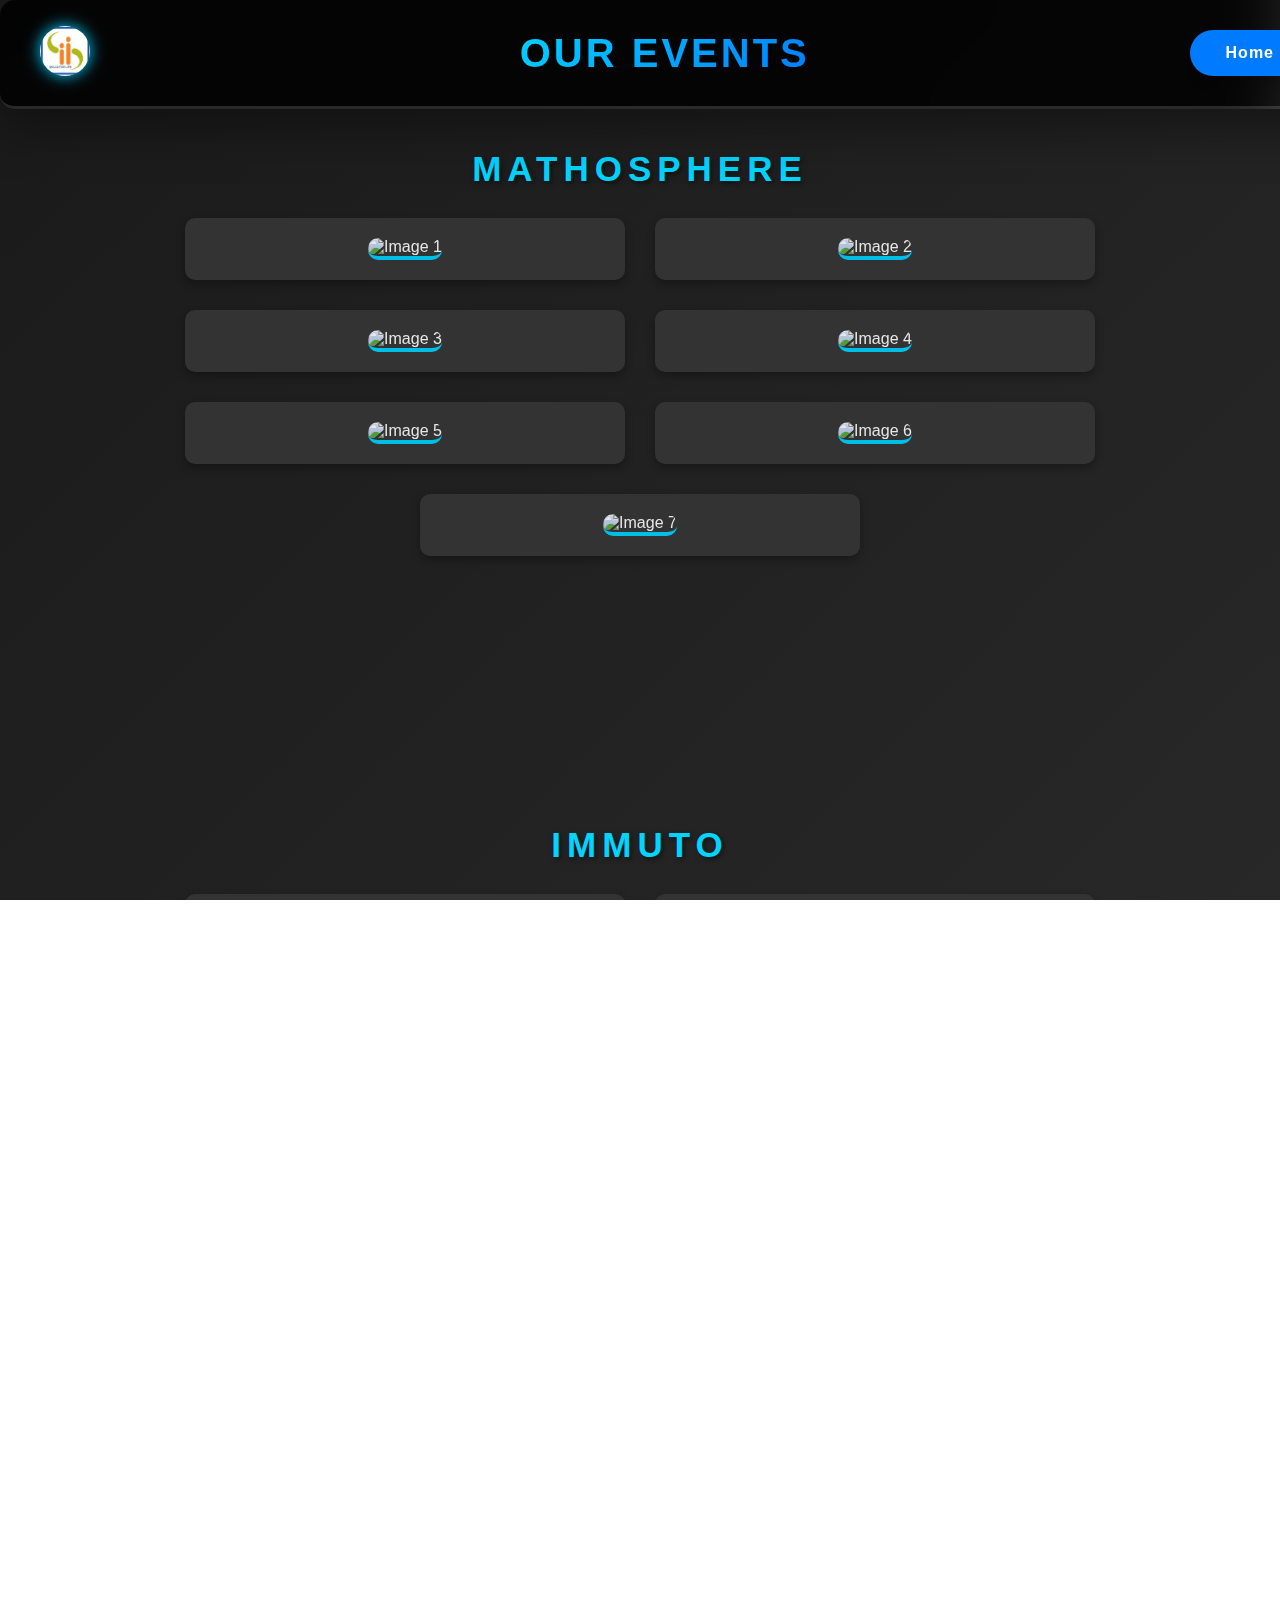
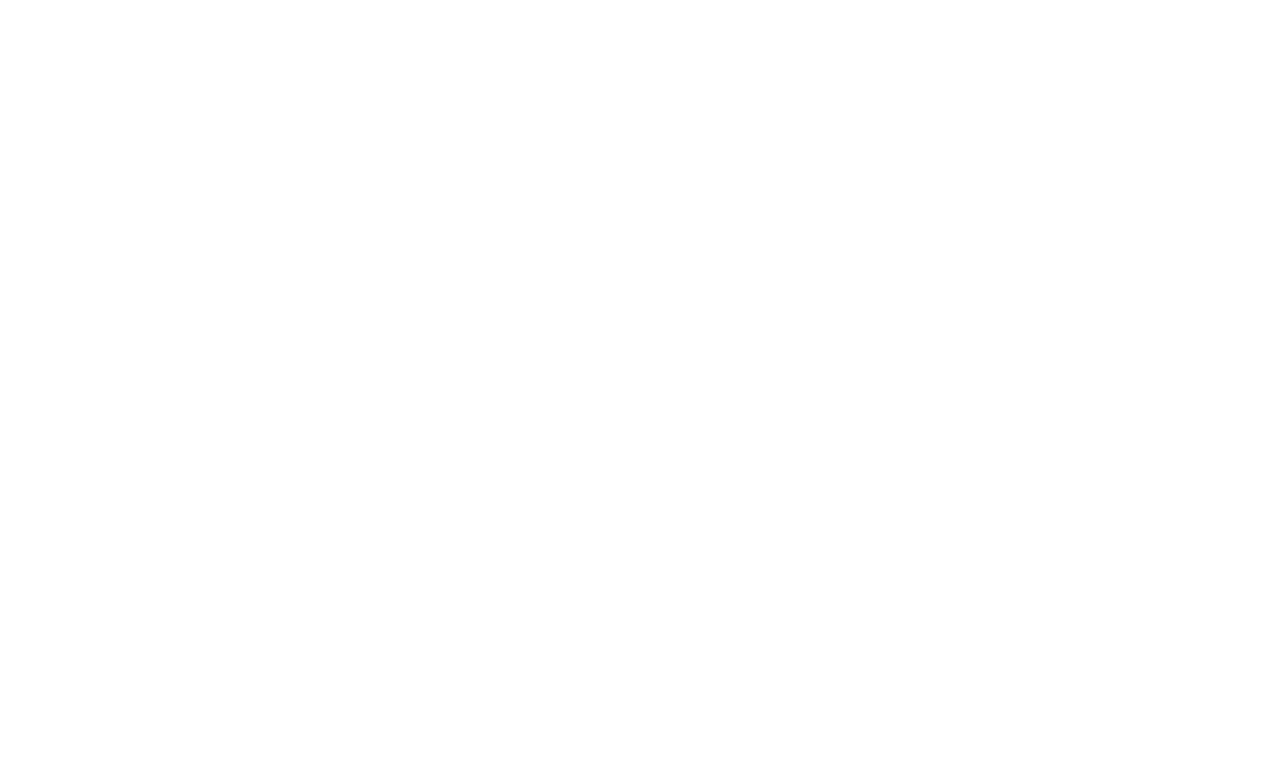
==== commit 7553bbf2: "Update project.html" ====
--- a/project.html
+++ b/project.html
@@ -23,25 +23,25 @@
         <h2>MATHOSPHERE</h2>
         <div class="project-grid">
             <div class="project-card image-box">
-                <img src="img1.jpg" alt="Image 1" class="completed-image">
+                <img src="img1.JPG" alt="Image 1" class="completed-image">
             </div>
             <div class="project-card image-box">
-                <img src="img2.jpg" alt="Image 2" class="completed-image">
+                <img src="img2.JPG" alt="Image 2" class="completed-image">
             </div>
             <div class="project-card image-box">
-                <img src="img3.jpg" alt="Image 3" class="completed-image">
+                <img src="img3.JPG" alt="Image 3" class="completed-image">
             </div>
             <div class="project-card image-box">
-                <img src="img4.jpg" alt="Image 4" class="completed-image">
+                <img src="img4.JPG" alt="Image 4" class="completed-image">
             </div>
             <div class="project-card image-box">
-                <img src="img5.jpg" alt="Image 5" class="completed-image">
+                <img src="img5.JPG" alt="Image 5" class="completed-image">
             </div>
             <div class="project-card image-box">
-                <img src="img6.jpg" alt="Image 6" class="completed-image">
+                <img src="img6.JPG" alt="Image 6" class="completed-image">
             </div>
             <div class="project-card image-box">
-                <img src="img7.jpg" alt="Image 7" class="completed-image">
+                <img src="img7.JPG" alt="Image 7" class="completed-image">
             </div>
         </div>
     </section>
@@ -56,10 +56,10 @@
                 <img src="imu2.jpeg" alt="Ongoing Project 2" class="ongoing-image">
             </div>
             <div class="project-card image-box">
-                <img src="imu3.jpg" alt="Ongoing Project 3" class="ongoing-image">
+                <img src="imu3.JPG" alt="Ongoing Project 3" class="ongoing-image">
             </div>
             <div class="project-card image-box">
-                <img src="imu4.jpg" alt="Ongoing Project 4" class="ongoing-image">
+                <img src="imu4.JPG" alt="Ongoing Project 4" class="ongoing-image">
             </div>
             <div class="project-card image-box">
                 <img src="imu5.jpg" alt="Ongoing Project 5" class="ongoing-image">
--- a/project-styles.css
+++ b/project-styles.css
@@ -1,27 +1,21 @@
+/* Prevent horizontal scrolling */
+html, body {
+    margin: 0;
+    padding: 0;
+    width: 100%;
+    height: 100%;
+    overflow-x: hidden; /* Prevent horizontal scrolling */
+}
+
 /* General styles */
 body {
-    font-family: 'Raleway', sans-serif;
-    margin: 0;
-    padding: 0;
-    background: radial-gradient(circle at center, #e0f7fa, #ffffff, #f0f0f0);
+    font-family: 'Open Sans', sans-serif;
+    background: linear-gradient(135deg, #1a1a1a, #2c2c2c);
+    color: #fff;
     animation: backgroundShift 10s ease-in-out infinite;
     background-size: 150%;
-    perspective: 2000px; /* Enhanced 3D perspective */
-    scroll-behavior: smooth; /* Smooth scrolling */
-}
-
-/* Scrollbar styles */
-body::-webkit-scrollbar {
-    width: 10px;
-}
-
-body::-webkit-scrollbar-thumb {
-    background: #007080;
-    border-radius: 10px;
-}
-
-body::-webkit-scrollbar-thumb:hover {
-    background: #00bcd4;
+    perspective: 2000px;
+    scroll-behavior: smooth;
 }
 
 @keyframes backgroundShift {
@@ -29,57 +23,235 @@
     50% { background-position: right bottom; }
     100% { background-position: left top; }
 }
-
-header {
-    background: linear-gradient(90deg, #004d66, #007080, #00bcd4);
-    color: white;
-    padding: 40px 0;
+/* Header Styling - Ultra Minimal with Floating Effect */
+#header {
+    position: fixed;
+    top: 0;
+    left: 0;
+    width: 100%;
+    padding: 20px 40px;
+    background: rgba(0, 0, 0, 0.85); /* Darker but slightly translucent for depth */
+    z-index: 1000;
+    display: flex;
+    justify-content: space-between;
+    align-items: center;
+    transition: all 0.3s ease;
+    backdrop-filter: blur(30px); /* High blur for glass effect */
+    box-shadow: 0 20px 50px rgba(0, 0, 0, 0.4); /* Deep shadow for floating effect */
+    border-radius: 15px; /* Rounded corners for a soft, sleek look */
+    border-bottom: 3px solid rgba(255, 255, 255, 0.15); /* Thinner bottom border for sleekness */
+}
+
+/* Logo - Interactive Hover with Smooth Animation */
+.logo img {
+    width: 50px;
+    transition: transform 0.3s ease, filter 0.3s ease, box-shadow 0.3s ease;
+    filter: drop-shadow(0 0 8px #00d4ff); /* Soft glowing shadow */
+    border-radius: 50%; /* Perfectly rounded edges for a minimalist look */
+}
+
+.logo img:hover {
+    transform: scale(1.2) rotate(6deg); /* Interactive scaling and subtle rotation */
+    filter: drop-shadow(0 0 15px #00d4ff); /* Enhanced glowing effect */
+}
+
+/* Header Title - Animated Glow & Hover */
+.header-title h1 {
+    font-size: 40px;
+    font-family: 'Montserrat', sans-serif;
+    font-weight: 900;
+    background: linear-gradient(135deg, #00d4ff, #007bff);
+    -webkit-background-clip: text;
+    color: transparent;
     text-align: center;
-    border-bottom: 10px solid #add8e6;
-    position: sticky;
-    top: 0;
-    z-index: 1000;
-    box-shadow: 0 20px 30px rgba(0, 0, 0, 0.4);
-    background-size: 200% 200%; /* Larger background for animation */
-    animation: gradientShift 8s ease infinite; /* Gradient animation */
-    text-shadow: 2px 2px 5px rgba(0, 0, 0, 0.5); /* Text shadow */
-}
-
-@keyframes gradientShift {
-    0% { background-position: left; }
-    50% { background-position: right; }
-    100% { background-position: left; }
-}
-
-nav ul {
-    list-style: none;
-    padding: 0;
     margin: 0;
-    display: flex;
-    justify-content: center;
-    gap: 20px; /* Reduced gap for smaller buttons */
-}
-
-nav ul li {
-    position: relative;
-}
-
-nav ul li a {
-    color: white;
+    padding: 10px 0;
+    letter-spacing: 3px;
+    text-transform: uppercase;
+    position: relative;
+    transition: transform 0.3s ease, letter-spacing 0.3s ease, filter 0.3s ease;
+     margin-left: 60px;
+}
+
+.header-title h1::after {
+    content: '';
+    position: absolute;
+    bottom: -4px;
+    left: 0;
+    width: 0;
+    height: 3px;
+    background-color: #00d4ff;
+    transition: width 0.4s ease;
+}
+
+.header-title h1:hover::after {
+    width: 100%;
+    transform: scaleX(1.1); /* Slight stretching on hover for emphasis */
+}
+
+.header-title h1:hover {
+    letter-spacing: 5px;
+    transform: translateY(-8px); /* Upward motion with hover */
+    filter: brightness(1.3); /* Brighter effect on hover for emphasis */
+}
+
+/* Button Styling - Neumorphism & Interactive Hover Effect */
+.btn {
+    padding: 14px 36px;
+    background-color: #007bff;
+    color: #fff;
+    border: none;
+    font-size: 16px;
+    cursor: pointer;
+    border-radius: 50px;
+    transition: all 0.3s ease, box-shadow 0.3s ease, transform 0.3s ease;
+    margin: 10px;
+    position: relative;
+    overflow: hidden;
+    box-shadow: 0 12px 25px rgba(0, 0, 0, 0.2); /* Soft neumorphism shadow */
+    font-weight: bold;
+}
+
+.btn:hover {
+    background-color: #00d4ff;
+    transform: translateY(-5px); /* Lifts the button on hover */
+    box-shadow: 0 15px 40px rgba(0, 212, 255, 0.5); /* Deep glow effect */
+}
+
+/* Button Ripple Effect - Dynamic Expansion */
+.btn::before {
+    content: '';
+    position: absolute;
+    top: 50%;
+    left: 50%;
+    width: 300px;
+    height: 300px;
+    background: rgba(255, 255, 255, 0.2);
+    transform: translate(-50%, -50%) scale(0);
+    border-radius: 50%;
+    transition: transform 0.5s ease;
+}
+
+.btn:hover::before {
+    transform: translate(-50%, -50%) scale(1); /* Smooth ripple effect on hover */
+    background: rgba(255, 255, 255, 0.15);
+}
+
+/* Card Hover Effect for Sections - Subtle Elevation */
+.card {
+    background: #222;
+    padding: 20px;
+    border-radius: 10px;
+    box-shadow: 0 5px 20px rgba(0, 0, 0, 0.2);
+    transition: all 0.3s ease;
+}
+
+.card:hover {
+    transform: translateY(-8px); /* Smooth elevation on hover */
+    box-shadow: 0 10px 30px rgba(0, 0, 0, 0.3); /* Deeper shadow for elevation */
+}
+
+/* Footer Styling - Interactive Links and Smooth Transitions */
+footer {
+    text-align: center;
+    padding: 20px;
+    font-family: 'Montserrat', sans-serif;
+    color: #fff;
+    background-color: #222;
+    box-shadow: 0 -5px 15px rgba(0, 0, 0, 0.3);
+    position: relative;
+    z-index: 10;
+    margin-top: 40px;
+}
+
+footer a {
+    color: #00d4ff;
     text-decoration: none;
-    font-weight: bold;
-    padding: 10px 20px; /* Adjusted padding for smaller buttons */
-    border-radius: 25px;
-    background: linear-gradient(145deg, #004d66, #007080);
-    transition: all 0.4s ease, transform 0.5s ease, box-shadow 0.4s ease;
-    box-shadow: 0 8px 15px rgba(0, 0, 0, 0.3), inset 0 0 10px rgba(255, 255, 255, 0.2);
-    transform-style: preserve-3d; /* Enable 3D transformations */
-}
-
-nav ul li a:hover {
-    background: linear-gradient(145deg, #00b8d4, #007080);
-    transform: translateY(-5px) rotateY(10deg) rotateX(5deg); /* Reduced hover transformation */
-    box-shadow: 0 15px 25px rgba(0, 0, 0, 0.5), inset 0 0 20px rgba(255, 255, 255, 0.3);
+    transition: color 0.3s ease, transform 0.3s ease, letter-spacing 0.3s ease;
+}
+
+footer a:hover {
+    color: #007bff;
+    transform: scale(1.1);
+    letter-spacing: 1px; /* Slight expansion of letters */
+}
+
+/* Footer Link Underline Animation */
+footer a::after {
+    content: '';
+    position: absolute;
+    bottom: -3px;
+    left: 0;
+    width: 0;
+    height: 2px;
+    background: #00d4ff;
+    transition: width 0.4s ease;
+}
+
+footer a:hover::after {
+    width: 100%;
+}
+
+/* Custom Scrollbar for Sleekness */
+::-webkit-scrollbar {
+    width: 8px;
+    height: 8px;
+}
+
+::-webkit-scrollbar-thumb {
+    background-color: rgba(0, 0, 0, 0.5);
+    border-radius: 10px;
+}
+
+::-webkit-scrollbar-thumb:hover {
+    background-color: #00d4ff;
+}
+
+/* Responsive Design - Adjustments for Smaller Screens */
+@media (max-width: 768px) {
+    #header {
+        padding: 15px 25px;
+    }
+
+    .logo img {
+        width: 40px;
+    }
+
+    .header-title h1 {
+        font-size: 30px;
+    }
+
+    .btn {
+        font-size: 15px;
+        padding: 12px 28px;
+    }
+
+    .card {
+        padding: 15px;
+    }
+}
+
+@media (max-width: 480px) {
+    #header {
+        padding: 10px 20px;
+    }
+
+    .logo img {
+        width: 30px;
+    }
+
+    .header-title h1 {
+        font-size: 24px;
+    }
+
+    .btn {
+        padding: 10px 20px;
+        font-size: 14px;
+    }
+
+    .card {
+        padding: 10px;
+    }
 }
 
 /* Project section */
@@ -91,13 +263,13 @@
 }
 
 .project-section h2 {
-    font-size: 4em;
-    color: #004d66;
+    font-size: 35px;
+    color: #00d4ff;
     text-transform: uppercase;
     letter-spacing: 6px;
     position: relative;
     animation: floatText 3s ease-in-out infinite;
-    text-shadow: 2px 2px 5px rgba(0, 0, 0, 0.5); /* Text shadow */
+    text-shadow: 2px 2px 5px rgba(0, 0, 0, 0.5);
 }
 
 @keyframes floatText {
@@ -110,41 +282,22 @@
     display: flex;
     flex-wrap: wrap;
     justify-content: center;
-    gap: 30px; /* Reduced gap */
+    gap: 30px;
     animation: fadeIn 1.5s ease;
 }
 
 .card {
-    perspective: 1000px; /* Card flip perspective */
+    perspective: 1000px;
 }
 
 .image-box {
-    background: linear-gradient(145deg, #ffffff, #f0f8ff);
-    border: 4px solid #add8e6;
-    border-radius: 20px; /* Adjusted border radius */
-    box-shadow: 0 12px 24px rgba(0, 0, 0, 0.2), 0 0 50px rgba(0, 128, 255, 0.1);
-    overflow: hidden;
-    transition: transform 0.6s ease, box-shadow 0.6s ease, filter 0.6s ease;
-    margin: 20px;
     width: 100%;
     max-width: 400px;
-    text-align: center;
-    padding: 30px; /* Adjusted padding */
-    transform-style: preserve-3d; /* 3D effect */
-}
-
-.image-box::after {
-    content: '';
-    position: absolute;
-    top: -20px;
-    right: -20px;
-    width: 60px;
-    height: 60px;
-    background: rgba(0, 128, 255, 0.3);
-    border-radius: 50%;
-    filter: blur(20px);
-    transition: all 0.6s ease;
-    z-index: -1;
+    background-color: #333;
+    padding: 20px;
+    border-radius: 10px;
+    box-shadow: 0 4px 8px rgba(0, 0, 0, 0.3);
+    transition: transform 0.3s ease, box-shadow 0.3s ease;
 }
 
 .image-box:hover::after {
@@ -157,35 +310,34 @@
 }
 
 .image-box:hover {
-    transform: translateY(-20px) rotateX(5deg) rotateY(5deg); /* Adjusted hover transformation */
+    transform: translateY(-20px) rotateX(5deg) rotateY(5deg);
     box-shadow: 0 20px 40px rgba(0, 0, 0, 0.3), 0 0 100px rgba(0, 128, 255, 0.3);
 }
 
 .image-box img {
     width: 100%;
     height: auto;
-    border-bottom: 4px solid #add8e6;
+    border-bottom: 4px solid #00d4ff;
     border-radius: 10px;
     transition: transform 0.5s ease, filter 0.5s ease;
     filter: brightness(0.9);
-    transform: translateZ(30px); /* Adds depth */
+    transform: translateZ(30px);
 }
 
 .image-box:hover img {
-    transform: scale(1.1) translateZ(40px); /* 3D scaling */
+    transform: scale(1.1) translateZ(40px);
     filter: brightness(1.3);
 }
 
 .image-box h3 {
     font-size: 2.5em;
     margin: 20px 0;
-    color: #004d66;
+    color: #00d4ff;
     text-transform: uppercase;
     letter-spacing: 3px;
     transform: translateZ(15px);
 }
 
-/* Card Flip Effect */
 .image-box .card-inner {
     position: relative;
     width: 100%;
@@ -195,7 +347,7 @@
 }
 
 .image-box:hover .card-inner {
-    transform: rotateY(180deg); /* Flip on hover */
+    transform: rotateY(180deg);
 }
 
 .image-box .card-front,
@@ -203,7 +355,7 @@
     position: absolute;
     width: 100%;
     height: 100%;
-    backface-visibility: hidden; /* Hide the back face */
+    backface-visibility: hidden;
 }
 
 .image-box .card-front {
@@ -213,44 +365,43 @@
 }
 
 .image-box .card-back {
-    background: rgba(173, 216, 230, 0.9); /* Background color for back */
-    color: #004d66;
+    background: rgba(173, 216, 230, 0.9);
+    color: #00d4ff;
     display: flex;
     justify-content: center;
     align-items: center;
-    transform: rotateY(180deg); /* Flip it */
-}
-
-/* Button Styles */
+    transform: rotateY(180deg);
+}
+
 button {
     margin-top: 30px;
     background-color: #004d66;
     color: white;
     border: none;
-    padding: 15px 30px; /* Reduced padding */
+    padding: 15px 30px;
     cursor: pointer;
     border-radius: 15px;
-    font-size: 1.2em; /* Adjusted font size */
-    letter-spacing: 1px; /* Reduced letter spacing */
+    font-size: 1.2em;
+    letter-spacing: 1px;
     transition: transform 0.4s ease, box-shadow 0.4s ease, background 0.4s ease;
     box-shadow: 0 5px 15px rgba(0, 0, 0, 0.3);
 }
 
 button:hover {
-    background-color: #007080;
-    transform: scale(1.05); /* Slightly larger on hover */
+    background-color: #00d4ff;
+    transform: scale(1.05);
     box-shadow: 0 10px 20px rgba(0, 0, 0, 0.5);
 }
 
 @media (max-width: 768px) {
     nav ul {
-        flex-direction: column; /* Stack navigation items on smaller screens */
-        gap: 10px; /* Reduced gap for smaller screens */
+        flex-direction: column;
+        gap: 10px;
     }
 
     .image-box {
         margin: 10px;
-        padding: 20px; /* Adjusted padding */
+        padding: 20px;
     }
 }
 
@@ -264,7 +415,7 @@
     }
 
     button {
-        padding: 12px 20px; /* Further reduced padding for buttons */
-        font-size: 1em; /* Adjusted font size */
-    }
-}
+        padding: 12px 20px;
+        font-size: 1em;
+    }
+}
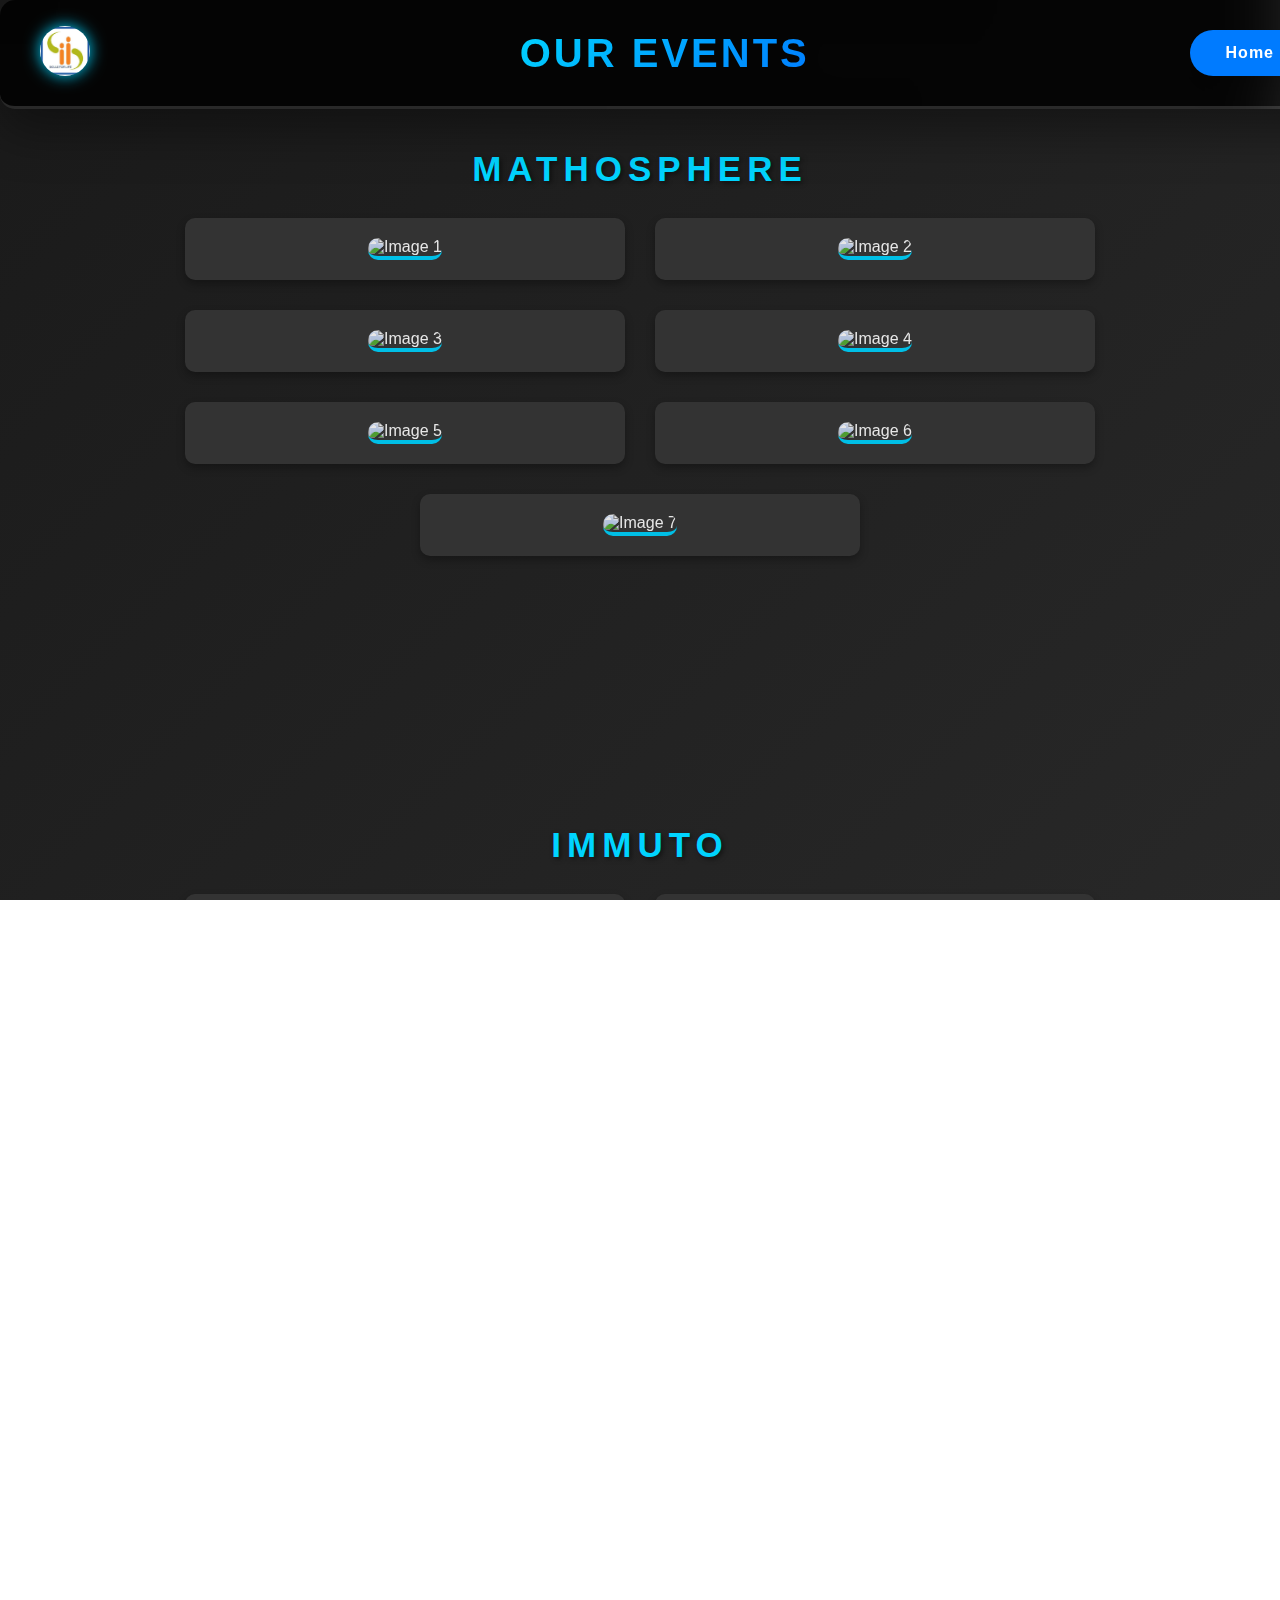
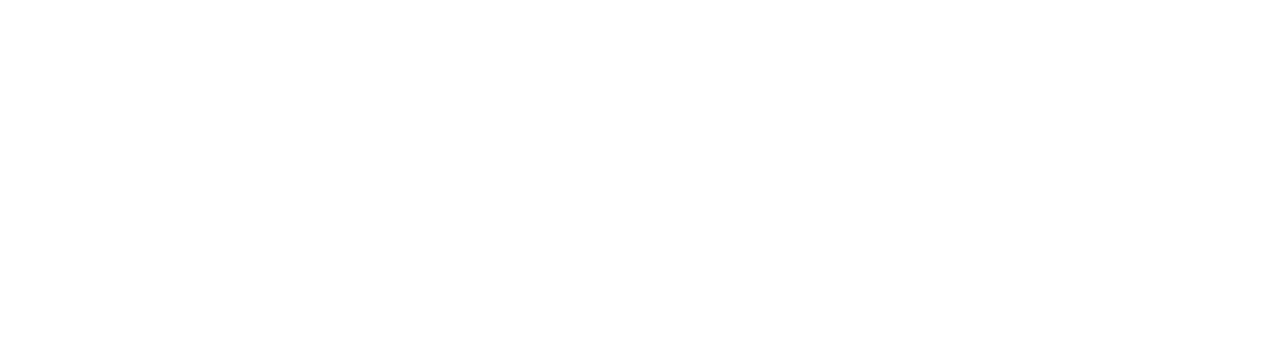
==== commit 58858103: "Update project.html" ====
--- a/project.html
+++ b/project.html
@@ -67,16 +67,7 @@
         </div>
     </section>
 
-    <section id="future-projects" class="project-section">
-        <h2>Future Events</h2>
-        <div class="project-grid">
-            <div class="project-card image-box">
-                <img src="future-project1.jpg" alt="Project 3">
-            </div>
-            <!-- Add more future project cards here -->
-        </div>
-    </section>
-
+    
     <footer>
         <p>Contact us: info@studentinnovate.com | © 2024 Student Innovate</p>
     </footer>
